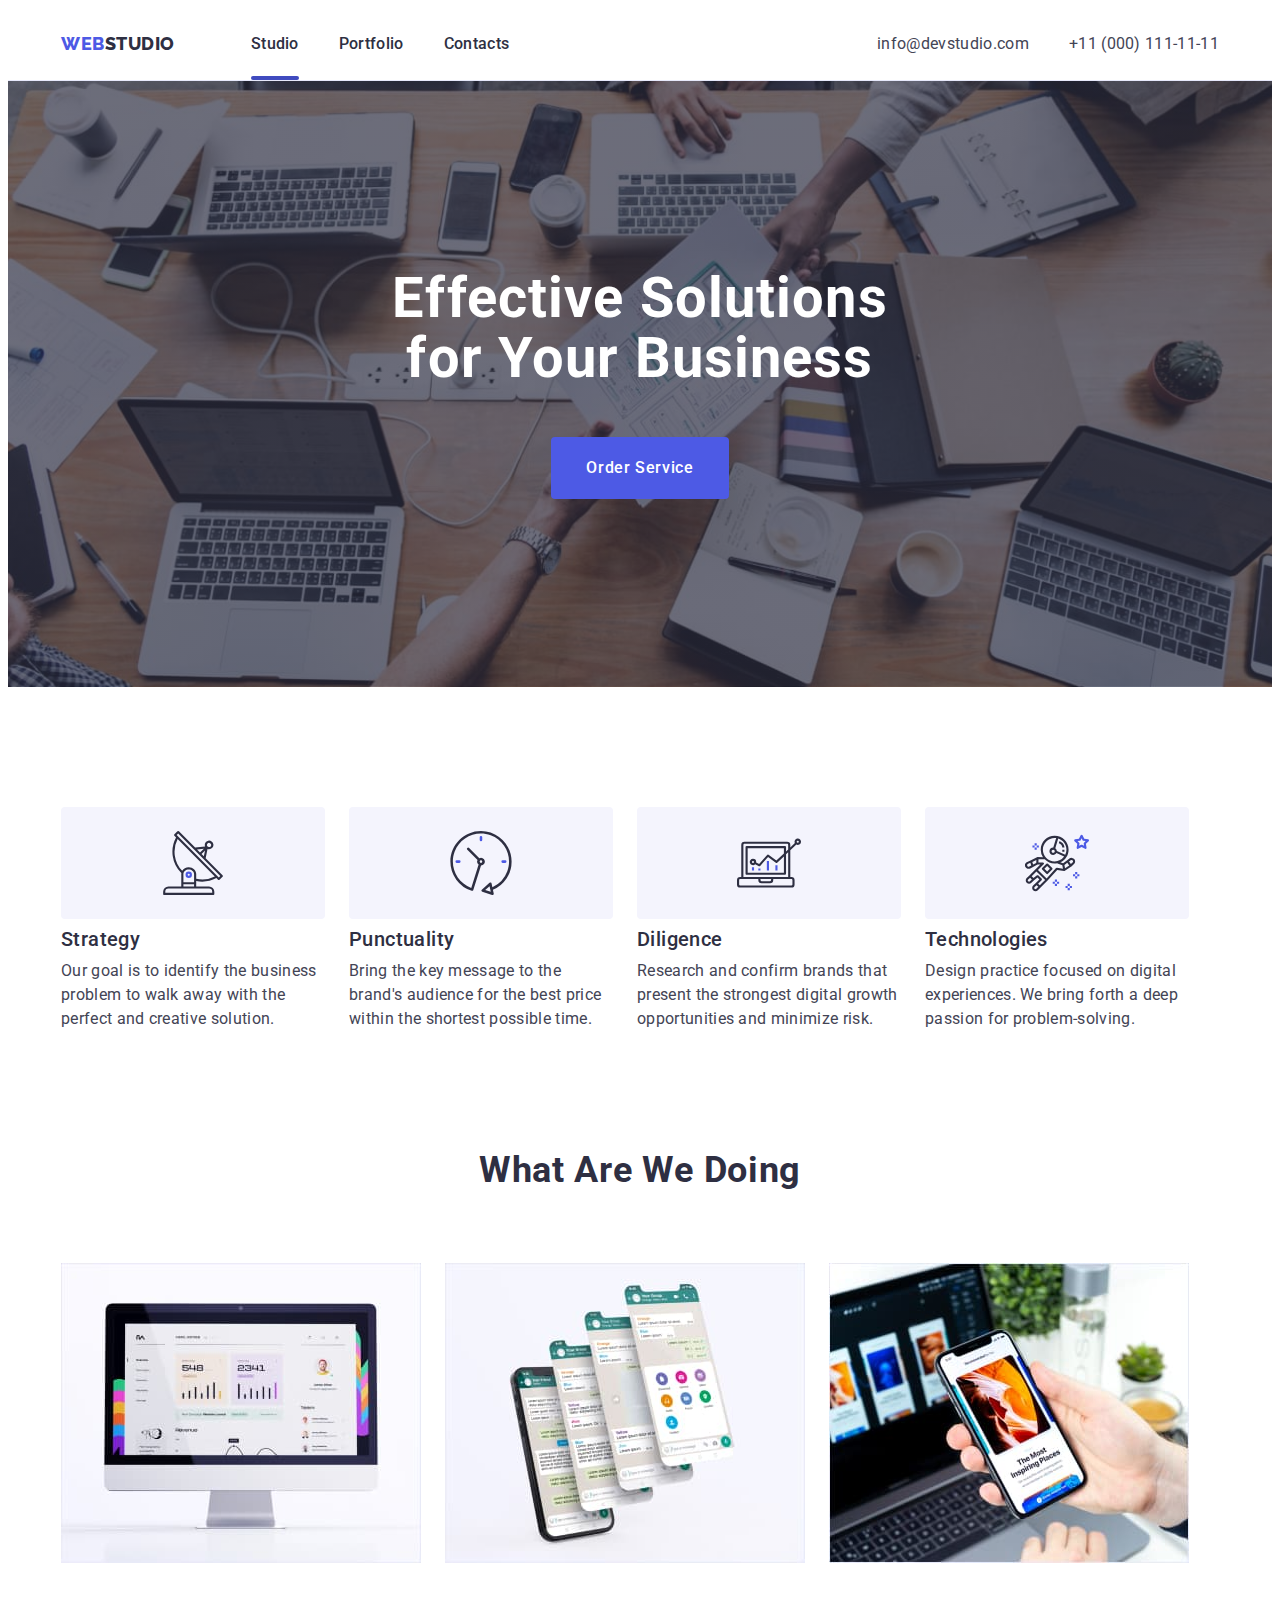
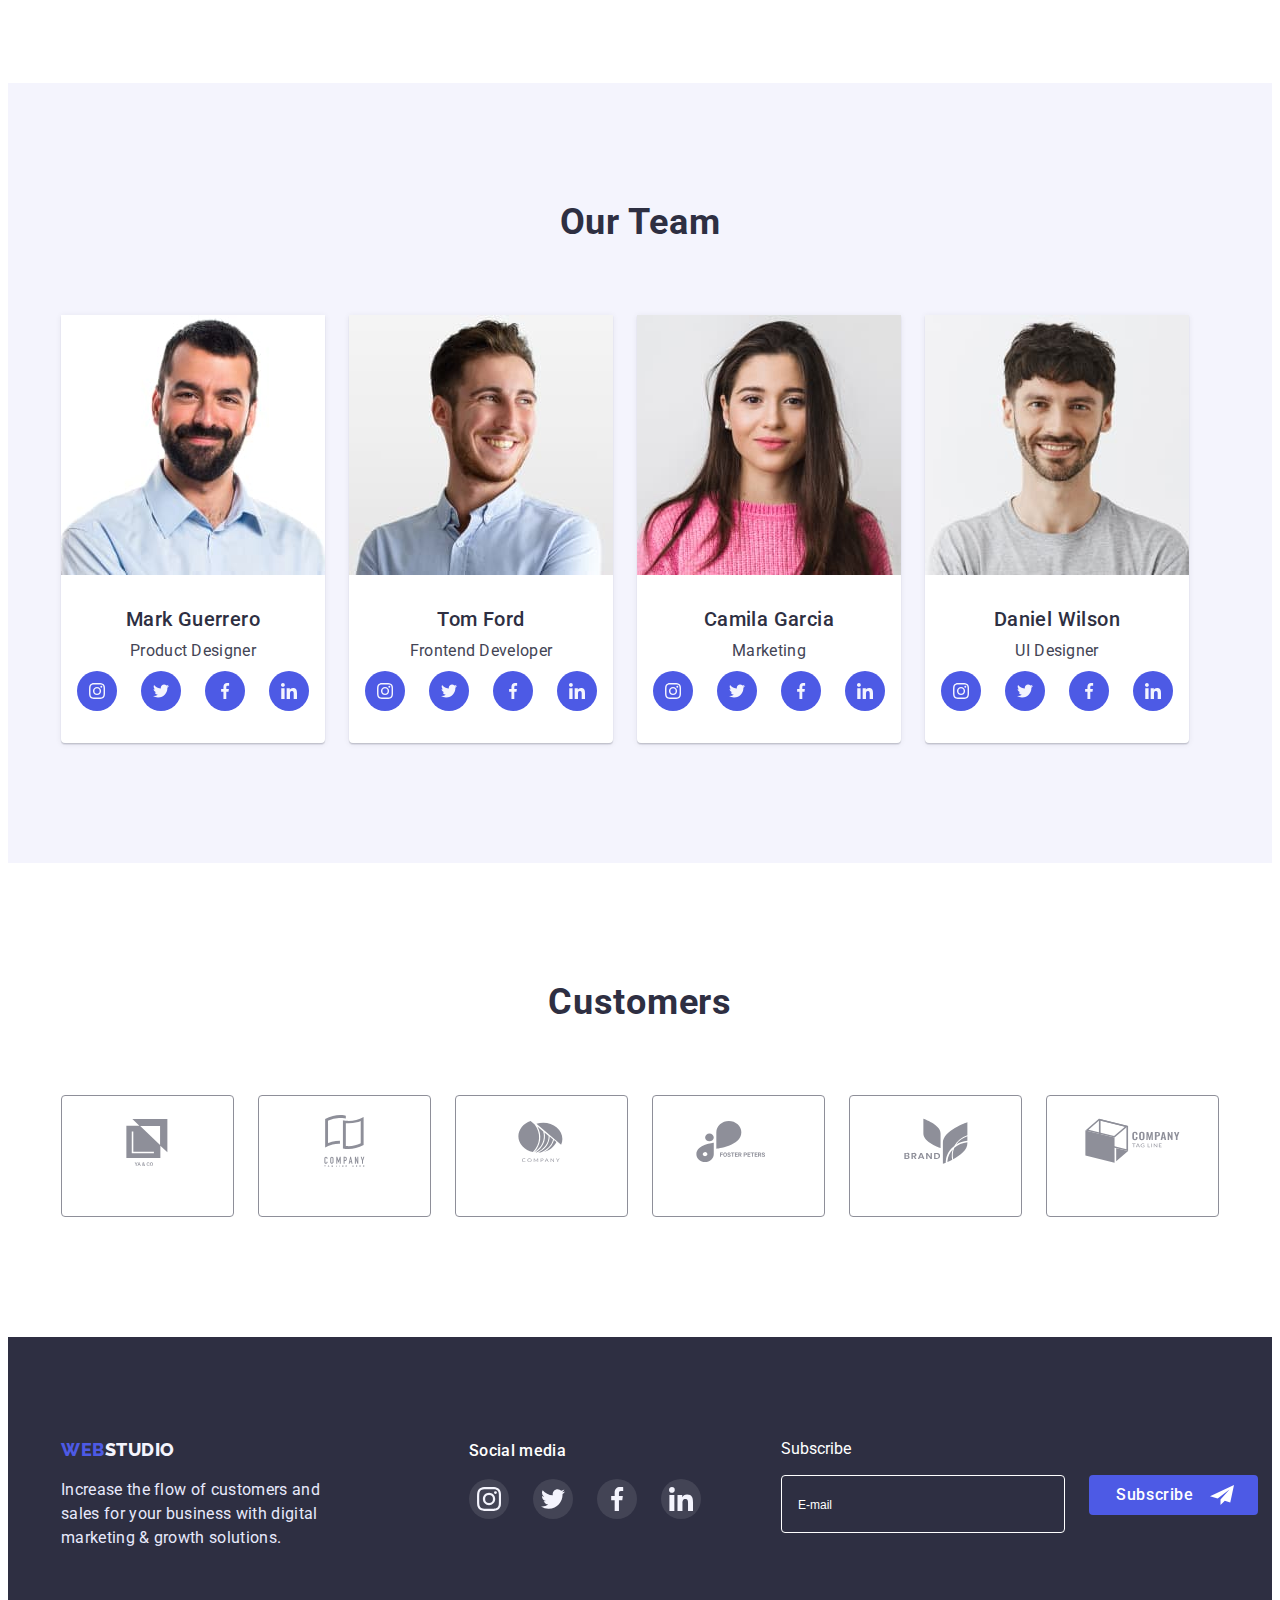
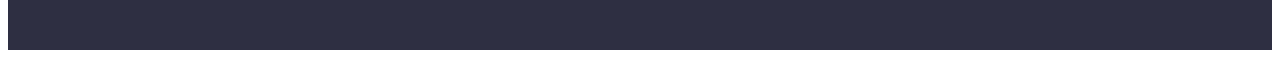
==== index.html @ f67f09e4 "Initial commit" ====
<!DOCTYPE html>
<html lang="en">
  <head>
    <meta charset="UTF-8" />
    <meta http-equiv="X-UA-Compatible" content="IE=edge" />
    <meta name="viewport" content="width=device-width, initial-scale=1.0" />
    <title>Document</title>
    <link rel="preconnect" href="https://fonts.googleapis.com" />
    <link rel="preconnect" href="https://fonts.gstatic.com" crossorigin />
    <link
      href="https://fonts.googleapis.com/css2?family=Raleway:wght@800&family=Roboto:wght@400;500;700;900&display=swap"
      rel="stylesheet"
    />
    <link
      rel="stylesheet"
      href="https://cdnjs.cloudflare.com/ajax/libs/modern-normalize/1.1.0/modern-normalize.min.css"
      integrity="sha512-wpPYUAdjBVSE4KJnH1VR1HeZfpl1ub8YT/NKx4PuQ5NmX2tKuGu6U/JRp5y+Y8XG2tV+wKQpNHVUX03MfMFn9Q=="
      crossorigin="anonymous"
      referrerpolicy="no-referrer"
    />
    <link rel="stylesheet" href="./css/styles.css" />
  </head>
  <body>
    <!--Header-->
    <header class="top-header">
      <div class="container top-header-container">
        <nav class="page-nav">
          <a class="link logo" href="./index.html"
            >Web<span class="acento">Studio</span></a
          >
          <ul class="menu list">
            <li class="menu-item">
              <a class="menu-link menu-link-studio link" href="./index.html"
                >Studio</a
              >
            </li>
            <li class="menu-item">
              <a class="menu-link link" href="./portfolio.html">Portfolio</a>
            </li>
            <li class="menu-item">
              <a class="menu-link link" href="">Contacts</a>
            </li>
          </ul>
        </nav>
        <address class="addres">
          <ul class="addres-list list">
            <li class="addres-tel">
              <a
                class="addres-contact addres-contact-email link"
                href="mailto:info@devstudio.com"
                >info@devstudio.com</a
              >
            </li>
            <li class="addres-tel">
              <a
                class="addres-contact addres-contact-tel link"
                href="tel:+110001111111"
                >+11 (000) 111-11-11</a
              >
            </li>
          </ul>
        </address>
      </div>
    </header>
    <!--Main-->
    <main>
      <section class="section-hero hero-bg-image">
        <div class="container container-hero">
          <h1 class="hero">Effective Solutions for Your Business</h1>
          <button class="modal-btn-hero" type="button" data-modal-open>
            Order Service
          </button>
        </div>
      </section>
      <section class="section-features">
        <div class="container container-features">
          <h2 class="features-hidden" hidden>features</h2>
          <ul class="features-list list">
            <li class="features-item">
              <div class="icon-features">
                <svg
                  class="icon-antenna icon-features-svg"
                  width="64"
                  height="64"
                >
                  <use
                    class="icon-features-list"
                    href="./images/sprite-svg.svg#antenna"
                  ></use>
                </svg>
              </div>
              <h3 class="titel-features">Strategy</h3>
              <p class="text-features">
                Our goal is to identify the business problem to walk away with
                the perfect and creative solution.
              </p>
            </li>
            <li class="features-item">
              <div class="icon-features">
                <svg
                  class="icon-clock icon-features-svg"
                  width="64"
                  height="64"
                >
                  <use
                    class="icon-features-list"
                    href="./images/sprite-svg.svg#clock"
                  ></use>
                </svg>
              </div>
              <h3 class="titel-features">Punctuality</h3>
              <p class="text-features">
                Bring the key message to the brand's audience for the best price
                within the shortest possible time.
              </p>
            </li>
            <li class="features-item">
              <div class="icon-features">
                <svg
                  class="icon-diagram icon-features-svg"
                  width="64"
                  height="64"
                >
                  <use
                    class="icon-features-list"
                    href="./images/sprite-svg.svg#diagram"
                  ></use>
                </svg>
              </div>
              <h3 class="titel-features">Diligence</h3>
              <p class="text-features">
                Research and confirm brands that present the strongest digital
                growth opportunities and minimize risk.
              </p>
            </li>
            <li class="features-item">
              <div class="icon-features">
                <svg
                  class="icon-astronaut icon-features-svg"
                  width="64"
                  height="64"
                >
                  <use
                    class="icon-features-list"
                    href="./images/sprite-svg.svg#astronaut"
                  ></use>
                </svg>
              </div>
              <h3 class="titel-features">Technologies</h3>
              <p class="text-features">
                Design practice focused on digital experiences. We bring forth a
                deep passion for problem-solving.
              </p>
            </li>
          </ul>
        </div>
      </section>
      <section class="section-device">
        <div class="container">
          <h2 class="titel-device">What are we doing</h2>
          <ul class="device-list list">
            <li class="device-item">
              <img
                src="./images/photo1section2.jpg"
                alt="monitor"
                width="360"
              />
            </li>
            <li class="device-item">
              <img
                src="./images/photo2section2.jpg"
                alt="pages_in_the_smartphone"
                width="360"
              />
            </li>
            <li class="device-item">
              <img
                src="./images/photo3section2.jpg"
                alt="smartphone_in_hands"
                width="360"
              />
            </li>
          </ul>
        </div>
      </section>
      <section class="section-people">
        <div class="container container-people">
          <h2 class="people-titel">Our Team</h2>
          <ul class="people-list list">
            <li class="people-item">
              <img
                src="./images/photo1section3.jpg"
                alt="Mark_Guerrero"
                width="264"
              />
              <div class="people-container">
                <h3 class="people-subtitle">Mark Guerrero</h3>
                <p class="text-people">Product Designer</p>
                <ul class="icon-people list">
                  <li class="icon-people-list">
                    <a href="" class="icon-people-link icon-instagram">
                      <svg class="icon-people-social" width="16" height="16">
                        <use href="./images/sprite-svg.svg#instagram"></use>
                      </svg>
                    </a>
                  </li>
                  <li class="icon-people-list">
                    <a href="" class="icon-people-link icon-twitter">
                      <svg class="icon-people-social" width="16" height="16">
                        <use href="./images/sprite-svg.svg#twitter"></use>
                      </svg>
                    </a>
                  </li>
                  <li class="icon-people-list">
                    <a href="" class="icon-people-link icon-facebook">
                      <svg class="icon-people-social" width="16" height="16">
                        <use href="./images/sprite-svg.svg#facebook"></use>
                      </svg>
                    </a>
                  </li>
                  <li class="icon-people-list">
                    <a href="" class="icon-people-link icon-linkedin">
                      <svg class="icon-people-social" width="16" height="16">
                        <use href="./images/sprite-svg.svg#linkedin"></use>
                      </svg>
                    </a>
                  </li>
                </ul>
              </div>
            </li>
            <li class="people-item">
              <img
                src="./images/photo2section3.jpg"
                alt="Tom_Ford"
                width="264"
              />
              <div class="people-container">
                <h3 class="people-subtitle">Tom Ford</h3>
                <p class="text-people">Frontend Developer</p>
                <ul class="icon-people list">
                  <li class="icon-people-list">
                    <a href="" class="icon-people-link icon-instagram">
                      <svg class="icon-people-social" width="16" height="16">
                        <use href="./images/sprite-svg.svg#instagram"></use>
                      </svg>
                    </a>
                  </li>
                  <li class="icon-people-list">
                    <a href="" class="icon-people-link icon-twitter">
                      <svg class="icon-people-social" width="16" height="16">
                        <use href="./images/sprite-svg.svg#twitter"></use>
                      </svg>
                    </a>
                  </li>
                  <li class="icon-people-list">
                    <a href="" class="icon-people-link icon-facebook">
                      <svg class="icon-people-social" width="16" height="16">
                        <use href="./images/sprite-svg.svg#facebook"></use>
                      </svg>
                    </a>
                  </li>
                  <li class="icon-people-list">
                    <a href="" class="icon-people-link icon-linkedin">
                      <svg class="icon-people-social" width="16" height="16">
                        <use href="./images/sprite-svg.svg#linkedin"></use>
                      </svg>
                    </a>
                  </li>
                </ul>
              </div>
            </li>
            <li class="people-item">
              <img
                src="./images/photo3section3.jpg"
                alt="Camila_Garcia"
                width="264"
              />
              <div class="people-container">
                <h3 class="people-subtitle">Camila Garcia</h3>
                <p class="text-people">Marketing</p>
                <ul class="icon-people list">
                  <li class="icon-people-list">
                    <a href="" class="icon-people-link icon-instagram">
                      <svg class="icon-people-social" width="16" height="16">
                        <use href="./images/sprite-svg.svg#instagram"></use>
                      </svg>
                    </a>
                  </li>
                  <li class="icon-people-list">
                    <a href="" class="icon-people-link icon-twitter">
                      <svg class="icon-people-social" width="16" height="16">
                        <use href="./images/sprite-svg.svg#twitter"></use>
                      </svg>
                    </a>
                  </li>
                  <li class="icon-people-list">
                    <a href="" class="icon-people-link icon-facebook">
                      <svg class="icon-people-social" width="16" height="16">
                        <use href="./images/sprite-svg.svg#facebook"></use>
                      </svg>
                    </a>
                  </li>
                  <li class="icon-people-list">
                    <a href="" class="icon-people-link icon-linkedin">
                      <svg class="icon-people-social" width="16" height="16">
                        <use href="./images/sprite-svg.svg#linkedin"></use>
                      </svg>
                    </a>
                  </li>
                </ul>
              </div>
            </li>
            <li class="people-item">
              <img
                src="./images/photo4section3.jpg"
                alt="Daniel_Wilson"
                width="264"
              />
              <div class="people-container">
                <h3 class="people-subtitle">Daniel Wilson</h3>
                <p class="text-people">UI Designer</p>
                <ul class="icon-people list">
                  <li class="icon-people-list">
                    <a href="" class="icon-people-link icon-instagram">
                      <svg class="icon-people-social" width="16" height="16">
                        <use href="./images/sprite-svg.svg#instagram"></use>
                      </svg>
                    </a>
                  </li>
                  <li class="icon-people-list">
                    <a href="" class="icon-people-link icon-twitter">
                      <svg class="icon-people-social" width="16" height="16">
                        <use href="./images/sprite-svg.svg#twitter"></use>
                      </svg>
                    </a>
                  </li>
                  <li class="icon-people-list">
                    <a href="" class="icon-people-link icon-facebook">
                      <svg class="icon-people-social" width="16" height="16">
                        <use href="./images/sprite-svg.svg#facebook"></use>
                      </svg>
                    </a>
                  </li>
                  <li class="icon-people-list">
                    <a href="" class="icon-people-link icon-linkedin">
                      <svg class="icon-people-social" width="16" height="16">
                        <use href="./images/sprite-svg.svg#linkedin"></use>
                      </svg>
                    </a>
                  </li>
                </ul>
              </div>
            </li>
          </ul>
        </div>
      </section>
      <section class="section-customers">
        <div class="container">
          <h2 class="customers">Customers</h2>
          <ul class="section-customers-list">
            <li class="list container-customers-list">
              <a href="" class="link customers-link">
                <svg class="icon-customers" width="104px" height="56px">
                  <use
                    class="icon-customers-list"
                    href="./images/sprite-svg.svg#icon-Logo"
                  ></use>
                </svg>
              </a>
            </li>
            <li class="list container-customers-list">
              <a href="" class="link customers-link"
                ><svg class="icon-customers" width="104px" height="56px">
                  <use
                    class="icon-customers-list"
                    href="./images/sprite-svg.svg#icon-Logo-1"
                  ></use>
                </svg>
              </a>
            </li>
            <li class="list container-customers-list">
              <a href="" class="link customers-link"
                ><svg class="icon-customers" width="104px" height="56px">
                  <use
                    class="icon-customers-list"
                    href="./images/sprite-svg.svg#icon-Logo-2"
                  ></use>
                </svg>
              </a>
            </li>
            <li class="list container-customers-list">
              <a href="" class="link customers-link"
                ><svg class="icon-customers" width="104px" height="56px">
                  <use
                    class="icon-customers-list"
                    href="./images/sprite-svg.svg#icon-Logo-3"
                  ></use>
                </svg>
              </a>
            </li>
            <li class="list container-customers-list">
              <a href="" class="link customers-link"
                ><svg class="icon-customers" width="104px" height="56px">
                  <use
                    class="icon-customers-list"
                    href="./images/sprite-svg.svg#icon-Logo-4"
                  ></use>
                </svg>
              </a>
            </li>
            <li class="list container-customers-list">
              <a href="" class="link customers-link"
                ><svg class="icon-customers" width="104px" height="56px">
                  <use
                    class="icon-customers-list"
                    href="./images/sprite-svg.svg#icon-Logo-5"
                  ></use>
                </svg>
              </a>
            </li>
          </ul>
        </div>
      </section>
    </main>
    <!--Footer-->
    <footer class="footer">
      <div class="container container-footer footer-list">
        <div class="footer-logo-text footer-logo-icon">
          <a class="link logo-footer" href="./index.html"
            >Web<span class="acento">Studio</span></a
          >
          <p class="text-footer">
            Increase the flow of customers and sales for your business with
            digital marketing & growth solutions.
          </p>
        </div>
        <div class="icon-footer">
          <h3 class="footer-social">Social media</h3>
          <ul class="footer-list list">
            <li class="icon-footer-list">
              <a class="icon-footer-link" href="">
                <svg class="icon-footer-logo" width="24" height="24">
                  <use
                    class="icon-footer-svg"
                    href="./images/sprite-svg.svg#instagram"
                  ></use>
                </svg>
              </a>
            </li>
            <li class="icon-footer-list">
              <a class="icon-footer-link" href="">
                <svg class="icon-footer-logo" width="24" height="24">
                  <use
                    class="icon-footer-svg"
                    href="./images/sprite-svg.svg#twitter"
                  ></use>
                </svg>
              </a>
            </li>
            <li class="icon-footer-list">
              <a class="icon-footer-link" href="">
                <svg class="icon-footer-logo" width="24" height="24">
                  <use
                    class="icon-footer-svg"
                    href="./images/sprite-svg.svg#facebook"
                  ></use>
                </svg>
              </a>
            </li>
            <li class="icon-footer-list">
              <a class="icon-footer-link" href="">
                <svg class="icon-footer-logo" width="24" height="24">
                  <use
                    class="icon-footer-svg"
                    href="./images/sprite-svg.svg#linkedin"
                  ></use>
                </svg>
              </a>
            </li>
          </ul>
        </div>
        <div class="footer-subscribe">
          <p class="footer-subscribe-text">Subscribe</p>
          <form class="footer-subscribe-form">
            <label>
              <input
                class="footer-subscribe-input"
                type="email"
                name="email"
                placeholder="E-mail"
            /></label>
            <button type="submit" class="modal-footer-submit">
              Subscribe<svg class="modal-footer-svg" width="24" height="24">
                <use href="./images/sprite-svg.svg#icon-Frame"></use>
              </svg>
            </button>
          </form>
        </div>
      </div>
    </footer>
    <div class="backdrop is-hidden" data-modal>
      <div class="modal">
        <button type="button" class="modal-close-btn" data-modal-close>
          <svg class="icon-modal-close" width="8" height="8">
            <use href="./images/sprite-svg.svg#modal-close"></use>
          </svg>
        </button>
        <form class="modal-form">
          <p class="modal-text">
            Leave your contacts and we will call you back
          </p>
          <label class="modal-form-field">
            <span class="modal-form-input-desc">Name</span>
            <span class="modal-form-input-wrapper">
              <input
                type="text"
                name="user_name"
                class="modal-form-input"
                required
                pattern="[a-zA-Z]+"
                minlength="2"
              />
              <svg
                class="icon-modal icon-person-black"
                width="18px"
                height="18px"
              >
                <use
                  class="icon-modal-svg"
                  href="./images/sprite-svg.svg#icon-person-black"
                ></use>
              </svg>
            </span>
          </label>
          <label class="modal-form-field">
            <span class="modal-form-input-desc">Phone</span>
            <span class="modal-form-input-wrapper">
              <input
                type="tel"
                name="user_phone"
                class="modal-form-input"
                required
                pattern="[0-9]{3}-[0-9]{3}-[0-9]{2}-[0-9]{2}"
                title="xxx-xxx-xx-xx"
              />
              <svg
                class="icon-modal icon-phone-black"
                width="18px"
                height="24px"
              >
                <use
                  class="icon-modal-svg"
                  href="./images/sprite-svg.svg#icon-phone-black"
                ></use>
              </svg>
            </span>
          </label>
          <label class="modal-form-field">
            <span class="modal-form-input-desc">Email</span>
            <span class="modal-form-input-wrapper">
              <input
                type="email"
                name="user_email"
                class="modal-form-input"
                required
              />
              <svg
                class="icon-modal icon-email-black"
                width="18px"
                height="24px"
              >
                <use
                  class="icon-modal-svg"
                  href="./images/sprite-svg.svg#icon-email-black"
                ></use>
              </svg>
            </span>
          </label>
          <label class="modal-form-field">
            <span class="modal-form-input-desc">Comment</span>
            <textarea
              name="user_message"
              class="modal-form-message"
              placeholder="Text input"
            ></textarea>
          </label>
          <div class="modal-checkbox-policy">
            <label class="modal-checkbox">
              <input
                class="modal-form-check"
                id="user-policy"
                type="checkbox"
                name="user_policy"
              />
              <span class="icon-modal-checkbox"></span>
            </label>
            <label class="modal-form-check-desc" for="user-policy">
              I accept the terms and conditions of the&nbsp;<a
                class="user-policy-link"
                href=""
                >Privacy Policy</a
              >
            </label>
          </div>
          <button type="submit" class="modal-form-submit">Send</button>
        </form>
      </div>
    </div>
    <script src="./js/modal.js"></script>
  </body>
</html>
---- css/styles.css ----
:root {
  --color-iris: #4d5ae5;
  --color-ocean: #404bbf;
  --color-navy-blue: #2e2f42;
  --color-green: #31d0aa;
  --color-slate: #434455;
  --color-light-slate: #8e8f99;
  --color-cornflower: #e7e9fc;
  --color-cloud: #f4f4fd;
  --color-navy-blue-modal: #2e2f42;
  --color-grey: #2e2f42;
}

.list {
  list-style: none;
}
.link {
  text-decoration: none;
}

h1,
h2,
h3,
h4,
h5,
h6,
p {
  margin-top: 0;
  margin-bottom: 0;
}

ul,
ol {
  margin-top: 0;
  margin-bottom: 0;
  padding-left: 0;
}

img {
  display: block;
  height: auto;
  max-width: 100%;
}

body {
  font-family: "Roboto", sans-serif;
  color: #434455;
}
/*============================CONTAINER STUDIO==============================*/
.container {
  width: 1158px;
  padding-left: 15px;
  padding-right: 15px;
  margin-left: auto;
  margin-right: auto;
}
.top-header {
  padding-top: 24px;
  padding-bottom: 24px;
  border-bottom: 1px solid #e7e9fc;
}

.top-header-container {
  display: flex;
  align-items: center;
}
.logo {
  margin-right: 76px;
}
.page-nav {
  display: flex;
  align-items: center;
}
.menu {
  display: flex;
  align-items: center;
}
.menu-item {
  margin-right: 40px;
}
.menu-item:last-child {
  margin-right: 0;
}
.addres {
  margin-left: auto;
}
.addres-list {
  display: flex;
  align-items: center;
}
.addres-tel {
  margin-right: 40px;
}
.addres-tel:last-child {
  margin-right: 0;
}
.section-hero {
  padding-top: 188px;
  padding-bottom: 188px;
}
.hero {
  max-width: 496px;
  margin-bottom: 48px;
}
.container-hero {
  display: flex;
  align-items: center;
  flex-direction: column;
  flex-wrap: wrap;
}
.section-features {
  padding-top: 120px;
  padding-bottom: 120px;
}
.container-features {
  display: flex;
}
.features-list {
  display: flex;
  align-items: center;
}
.features-item {
  width: 264px;
}
.features-item:not(:last-child) {
  margin-right: 24px;
}
.titel-features {
  margin-bottom: 8px;
}
.section-device {
  padding-bottom: 120px;
}
.titel-device {
  align-items: center;
  margin-bottom: 72px;
}
.device-list {
  display: flex;
}
.device-item:not(:last-child) {
  margin-right: 24px;
}
.section-people {
  padding-top: 120px;
  padding-bottom: 120px;
}
.people-titel {
  margin-bottom: 72px;
}
.people-list {
  display: flex;
  align-items: center;
  gap: 24px;
}
.people-container {
  text-align: center;
  padding-top: 32px;
  padding-bottom: 32px;
  padding-left: 16px;
  padding-right: 16px;
}
.people-subtitle {
  margin-bottom: 8px;
}

/*====================================CONTAINER PORTFOLIO==================*/
.section-portfolio {
  padding-top: 96px;
  padding-bottom: 120px;
}
.button-list {
  display: flex;
  justify-content: center;
  flex-direction: row;
  align-items: center;
  padding: 0;
  margin: 0;
  margin-bottom: 72px;
}
.modal-btn {
  margin: 0;
  padding: 0;
  padding: 12px 24px;
}
.modal-btn-portfolio {
  margin-right: 24px;
}
.modal-btn-portfolio:last-child {
  margin-right: 0;
}

.img-list {
  display: flex;
  flex-wrap: wrap;
  gap: 24px;
  row-gap: 48px;
  column-gap: 24px;
}
.title-img {
  margin-bottom: 8px;
}
.img-item {
  width: calc((100% - 48px) / 3);
}
.img-container {
  padding-top: 32px;
  padding-bottom: 32px;
  padding-left: 16px;
  border-right: 1px solid #e7e9fc;
  border-bottom: 1px solid #e7e9fc;
  border-left: 1px solid #e7e9fc;
}

/*===============================Header==============================*/

.top-header .logo {
  font-family: "Raleway", sans-serif;
  font-weight: 800;
  font-size: 18px;
  line-height: 1.17;
  display: flex;
  align-items: center;
  letter-spacing: 0.03em;
  text-transform: uppercase;
  color: #4d5ae5;
}
.acento {
  font-family: "Raleway", sans-serif;
  font-weight: 800;
  font-size: 18px;
  line-height: 1.17;
  display: flex;
  align-items: center;
  letter-spacing: 0.03em;
  text-transform: uppercase;
  color: #2e2f42;
}
.link .logo {
  text-decoration: none;
}
.menu-link {
  font-weight: 500;
  font-size: 16px;
  line-height: 1.5;
  letter-spacing: 0.02em;
  color: #2e2f42;
  transition: color 250ms cubic-bezier(0.4, 0, 0.2, 1);
  position: relative;
}
.menu-link:hover,
.menu-link:active,
.menu-link:focus {
  color: #404bbf;
}
.menu-link-studio::after {
  content: "";
  width: 100%;
  height: 4px;
  display: block;
  background-color: rgba(64, 75, 191, 1);
  position: absolute;
  border-radius: 2px;
  margin-top: 20px;
}
.menu-link-portfolio::after {
  content: "";
  width: 100%;
  height: 4px;
  display: block;
  background-color: rgba(64, 75, 191, 1);
  position: absolute;
  border-radius: 2px;
  margin-top: 20px;
}
.addres {
  font-style: normal;
}
.addres-contact {
  font-style: normal;
  font-weight: 400;
  font-size: 16px;
  line-height: 1.5;
  letter-spacing: 0.02em;
  color: #434455;
  transition: color 250ms cubic-bezier(0.4, 0, 0.2, 1);
}
.addres-contact:hover,
.addres-contact:focus {
  color: #404bbf;
}

/*==============================================Main==================================*/
/*======================STUDIO=========================*/
.section-hero {
  background: #2e2f42;
}
.hero-bg-image {
  max-width: 1440px;
  margin-left: auto;
  margin-right: auto;
  background-image: linear-gradient(
      rgba(46, 47, 66, 0.7),
      rgba(46, 47, 66, 0.7)
    ),
    url(../images/hero-bg.jpg);
  background-repeat: no-repeat;
  background-position: center;
  background-size: cover;
}
.hero {
  font-weight: 700;
  font-size: 56px;
  line-height: 1.07;
  letter-spacing: 0.02em;
  text-align: center;
  color: #ffffff;
}
.modal-btn-hero {
  font-family: "Roboto", sans-serif;
  font-weight: 500;
  font-size: 16px;
  line-height: 1.5;
  letter-spacing: 0.04em;
  color: #ffffff;
  cursor: pointer;
  border: solid #4d5ae5;
  background: #4d5ae5;
  border-radius: 4px;
  padding: 16px 32px;
  transition: background 250ms cubic-bezier(0.4, 0, 0.2, 1),
    border 250ms cubic-bezier(0.4, 0, 0.2, 1);
}
.modal-btn-hero:hover,
.modal-btn-hero:focus {
  background: #404bbf;
  border: solid #404bbf;
}
.icon-features {
  display: flex;
  align-items: center;
  justify-content: center;
  background-color: #f4f4fd;
  border-radius: 4px;
  width: 264px;
  height: 112px;
  margin-bottom: 8px;
}

.icon-features-list {
  padding: 100px 24px;
}
.titel-features {
  font-weight: 500;
  font-size: 20px;
  line-height: 1.2;
  letter-spacing: 0.02em;
  color: #2e2f42;
}
.text-features {
  font-size: 16px;
  line-height: 1.5;
  letter-spacing: 0.02em;
  color: #434455;
}

.titel-device {
  font-weight: 700;
  font-size: 36px;
  line-height: 1.11;
  letter-spacing: 0.02em;
  text-align: center;
  text-transform: capitalize;
  color: #2e2f42;
}
.section-people {
  background: #f4f4fd;
}
.people-titel {
  font-weight: 700;
  font-size: 36px;
  line-height: 1.11;
  letter-spacing: 0.02em;
  text-align: center;
  text-transform: capitalize;
  color: #2e2f42;
}
.people-item {
  background: #ffffff;
  box-shadow: 0px 1px 6px rgba(46, 47, 66, 0.08),
    0px 1px 1px rgba(46, 47, 66, 0.16), 0px 2px 1px rgba(46, 47, 66, 0.08);
  border-radius: 0px 0px 4px 4px;
}
.people-subtitle {
  font-weight: 500;
  font-size: 20px;
  line-height: 1.2;
  letter-spacing: 0.02em;
  color: #2e2f42;
}
.text-people {
  font-size: 16px;
  line-height: 1.5;
  letter-spacing: 0.02em;
  color: #434455;
  margin-bottom: 8px;
}
.icon-people {
  display: flex;
  justify-content: center;
  gap: 24px;
}
.icon-people-link {
  display: flex;
  justify-content: center;
  align-items: center;
  width: 40px;
  height: 40px;
  border-radius: 50%;
  background: #4d5ae5;
  transition: background-color 250ms cubic-bezier(0.4, 0, 0.2, 1);
}

.icon-people-link:hover,
.icon-people-link:focus {
  background-color: #404bbf;
}
.icon-people-social {
  fill: #f4f4fd;
  transition: fill 250ms cubic-bezier(0.4, 0, 0.2, 1);
}
.icon-people-link:hover .icon-people-social,
.icon-people-link:focus .icon-people-social {
  fill: #f4f4fd;
}

.section-customers {
  padding-top: 120px;
  padding-bottom: 120px;
}
.section-customers-list {
  display: flex;
  justify-content: center;
  align-items: center;
  gap: 24px;
}

.container-customers-list {
  width: 168px;
  height: 88px;
  padding: 16px 32px;
  border: 1px solid #8e8f99;
  border-radius: 4px;
  cursor: pointer;
  transition: border 250ms cubic-bezier(0.4, 0, 0.2, 1),
    border-radius 250ms cubic-bezier(0.4, 0, 0.2, 1);
}

.container-customers-list:hover,
.container-customers-list:focus {
  border: 1px solid #404bbf;
  border-radius: 4px;
}
.icon-customers-list {
  fill: #8e8f99;
  transition: fill 250ms cubic-bezier(0.4, 0, 0.2, 1);
}
.icon-customers-list:hover,
.icon-customers-list:focus {
  fill: #404bbf;
}

.container-customers-list:hover .icon-customers-list,
.container-customers-list:focus .icon-customers-list {
  fill: #404bbf;
}
.customers {
  font-weight: 700;
  font-size: 36px;
  line-height: 1.11;
  text-align: center;
  letter-spacing: 0.02em;
  text-transform: capitalize;
  color: #2e2f42;
  margin-bottom: 72px;
}

/*====================PORTFOLIO=================*/

.modal-btn {
  cursor: pointer;
}
.modal-btn {
  font-family: "Roboto", sans-serif;
  font-weight: 500;
  font-size: 16px;
  line-height: 1.5;
  letter-spacing: 0.04em;
  color: #4d5ae5;
  background: #f4f4fd;
  border: 1px solid #e7e9fc;
  border-radius: 4px;
  transition: background 250ms cubic-bezier(0.4, 0, 0.2, 1),
    color 250ms cubic-bezier(0.4, 0, 0.2, 1);
}
.modal-btn:hover,
.modal-btn:focus {
  background: #404bbf;
  color: #ffffff;
}

.modal-btn-portfolio {
  transition: box-shadow 250ms cubic-bezier(0.4, 0, 0.2, 1),
    border-radius 250ms cubic-bezier(0.4, 0, 0.2, 1);
}
.modal-btn-portfolio:hover,
.modal-btn-portfolio:focus {
  box-shadow: 0px 3px 1px rgba(0, 0, 0, 0.1), 0px 2px 1px rgba(0, 0, 0, 0.08),
    0px 2px 2px rgba(0, 0, 0, 0.12);
  border-radius: 4px;
}
.img-item {
  transition: box-shadow 250ms cubic-bezier(0.4, 0, 0.2, 1);
}

.img-item:hover {
  box-shadow: 0px 1px 6px rgba(46, 47, 66, 0.08),
    0px 1px 1px rgba(46, 47, 66, 0.16), 0px 2px 1px rgba(46, 47, 66, 0.08);
}

.img-overlay {
  position: relative;
  overflow: hidden;
}
.overlay {
  width: 100%;
  height: 100%;
  left: 0;
  top: 0;
  position: absolute;
  background-color: rgba(77, 90, 229, 1);
  transform: translate(0, 100%);
  transition: transform 250ms cubic-bezier(0.4, 0, 0.2, 1);
}
.img-link:hover .overlay,
.img-link:focus .overlay {
  transform: translate(0, 0);
}
.overlay-text {
  font-size: 16px;
  color: #f4f4fd;
  line-height: 1.5;
  padding-top: 40px;
  padding-right: 32px;
  padding-left: 32px;
  padding-bottom: 164px;
}
.title-img {
  font-weight: 500;
  font-size: 20px;
  line-height: 1.2;
  letter-spacing: 0.02em;
  color: #2e2f42;
}
.text-img {
  font-size: 16px;
  line-height: 1.5;
  letter-spacing: 0.02em;
  color: #434455;
}
/*============================FOOTER==========================*/

.footer {
  background: #2e2f42;
}
.footer .acento {
  font-family: "Raleway", sans-serif;
  font-style: normal;
  font-weight: 800;
  font-size: 18px;
  line-height: 1.17;
  display: flex;
  align-items: center;
  letter-spacing: 0.03em;
  text-transform: uppercase;
  color: #f4f4fd;
}
.logo-footer {
  font-family: "Raleway", sans-serif;
  font-style: normal;
  font-weight: 800;
  font-size: 18px;
  line-height: 1.17;
  display: flex;
  align-items: center;
  letter-spacing: 0.03em;
  text-transform: uppercase;
  color: #4d5ae5;
}

.text-footer {
  width: 264px;
  height: 72px;
  font-size: 16px;
  line-height: 1.5;
  letter-spacing: 0.02em;
  color: #e7e9fc;
}
.footer {
  padding-top: 102px;
  padding-bottom: 100px;
}
.footer-logo-text {
  flex-wrap: wrap;
  justify-content: start;
  margin-right: 120px;
}
.footer-logo-icon {
}
.logo-footer {
  margin-bottom: 18px;
}
.footer-list {
  display: flex;
}
.icon-footer {
  display: block;
  width: 208px;
  height: 80px;
  justify-content: center;
  align-items: center;
  flex-wrap: wrap;
}
.footer-social {
  font-weight: 500;
  font-size: 16px;
  line-height: 1.5;
  letter-spacing: 0.02em;
  color: #ffffff;
  margin-bottom: 16px;
}
.footer-list {
  display: flex;
  gap: 24px;
}
.icon-footer-link {
  display: flex;
  justify-content: center;
  align-items: center;
  width: 40px;
  height: 40px;
  border-radius: 50%;
  background-color: rgba(255, 255, 255, 0.1);
  transition: background-color 250ms cubic-bezier(0.4, 0, 0.2, 1);
}
.icon-footer-svg {
  fill: #f4f4fd;
}
.icon-footer-link:hover,
.icon-footer-link:focus {
  background-color: #31d0aa;
}
/*================================FooterSubscribe=========================*/
.footer-subscribe {
  display: block;
  margin-left: 80px;
}
.footer-subscribe-form {
  display: flex;
}
.footer-subscribe-text {
  font-size: 16px;
  line-height: 1.28;
  width: 75px;
  color: #ffffff;
  margin-bottom: 16px;
}
.footer-subscribe-input {
  width: 264px;
  height: 40px;
  background-color: rgba(46, 47, 66, 1);
  border: 1px solid #ffffff;
  border-radius: 4px;
  padding-top: 8px;
  padding-bottom: 8px;
  padding-left: 16px;
  margin-right: 24px;
}

.footer-subscribe-input::placeholder {
  font-size: 12px;
  line-height: 1.7;
  width: 36px;
  color: #ffffff;
}
.footer-subscribe-form {
  display: flex;
}
.modal-footer-submit {
  display: flex;
  align-items: center;
  padding-left: 24px;
}
.modal-footer-submit {
  width: 169px;
  height: 40px;
  border: solid #4d5ae5;
  font-family: "Roboto", sans-serif;
  font-weight: 500;
  font-size: 16px;
  line-height: 1.5;
  letter-spacing: 0.04em;
  color: #ffffff;
  cursor: pointer;
  background: #4d5ae5;
  border-radius: 4px;
  transition: background 250ms cubic-bezier(0.4, 0, 0.2, 1),
    border 250ms cubic-bezier(0.4, 0, 0.2, 1);
}
.modal-footer-submit:hover,
.modal-footer-submit:focus {
  background-color: rgba(64, 75, 191, 1);
  border: solid #404bbf;
}
.modal-footer-svg {
  margin-left: 16px;
}
/*===========================MODAL WINDOW========================*/
.backdrop {
  position: fixed;
  z-index: 100;
  top: 0;
  left: 0;
  width: 100%;
  height: 100%;
  background-color: rgba(0, 0, 0, 0.1);
  transition: opacity 250ms cubic-bezier(0.4, 0, 0.2, 1),
    visibility 250ms cubic-bezier(0.4, 0, 0.2, 1);
}
.backdrop.is-hidden {
  opacity: 0;
  visibility: hidden;
  pointer-events: none;
}
.modal {
  position: absolute;
  top: 50%;
  left: 50%;
  transform: translate(-50%, -50%);
  width: 408px;
  height: 576px;
  background: rgba(252, 252, 252, 1);
  padding-top: 72px;
  padding-bottom: 24px;
  padding-left: 24px;
  padding-right: 24px;
}
.modal-close-btn {
  position: absolute;
  top: 24px;
  right: 24px;
  display: flex;
  justify-content: center;
  align-items: center;
  width: 24px;
  height: 24px;
  border-radius: 50%;
  background-color: transparent;
  border: rgba(0, 0, 0, 0.1);
  padding: 0;
  background-color: rgba(231, 233, 252, 1);
  transition: background-color 250ms cubic-bezier(0.4, 0, 0.2, 1);
}
.modal-close-btn:hover,
.modal-close-btn:focus {
  background-color: rgba(64, 75, 191, 1);
}
.icon-modal-close {
  transition: fill 250ms cubic-bezier(0.4, 0, 0.2, 1);
}
.modal-close-btn:hover .icon-modal-close,
.modal-close-btn:focus .icon-modal-close {
  fill: rgba(255, 255, 255, 1);
}
/*=================================ModalForm==============================*/
.modal-text {
  font-size: 16px;
  width: 360px;
  font-weight: 500;
  line-height: 1.28;
  margin-bottom: 16px;
  color: rgba(46, 47, 66, 1);
  text-align: center;
}
.modal-form-field {
  margin-bottom: 8px;
}
.modal-form {
  display: flex;
  flex-direction: column;
}
.modal-form-input-desc {
  display: block;
  font-size: 12px;
  line-height: 1.16;
  color: #8e8f99;
  margin-bottom: 4px;
}
.modal-form-input-wrapper {
  position: relative;
}
.modal-form-input {
  width: 100%;
  height: 40px;
  border: 1px Solid rgba(46, 47, 66, 0.4);
  border-radius: 4px;
  padding-left: 38px;
  transition: border-color 250ms cubic-bezier(0.4, 0, 0.2, 1),
    outline 250ms cubic-bezier(0.4, 0, 0.2, 1);
}
.modal-form-input:focus {
  outline: none;
  border-color: rgba(77, 90, 229, 1);
}
.modal-form-input:focus + .icon-modal {
  fill: #4d5ae5;
}
.icon-modal {
  display: block;
  position: absolute;
  top: 50%;
  left: 19px;
  transform: translateY(-50%);
  transition: fill 250ms cubic-bezier(0.4, 0, 0.2, 1);
}
.modal-form-message {
  font-size: 14px;
  resize: none;
  width: 100%;
  border-radius: 4px;
  height: 120px;
  padding: 10px 16px;
  transition: border-color 250ms cubic-bezier(0.4, 0, 0.2, 1),
    outline 250ms cubic-bezier(0.4, 0, 0.2, 1);
}
.modal-form-message:focus {
  outline: none;
  border-color: rgba(77, 90, 229, 1);
}
.modal-form-message::placeholder {
  color: rgba(46, 47, 66, 0.4);
  font-size: 12px;
  line-height: 1.16;
}
/*===========================CHEKBOX============================*/

.modal-form-check {
  position: absolute;
  width: 1px;
  height: 1px;
  margin: -1;
  padding: 0;
  overflow: hidden;
  border: 0;
  clip: rect(0 0 0 0);
}

.icon-modal-checkbox {
  display: block;
  align-items: center;
  background-repeat: no-repeat;
  background-position: 50% 50%;
  position: absolute;
  top: 0;
  left: 0;
  width: 16px;
  height: 16px;
  border: 1px solid rgba(142, 143, 153, 1);
  border-radius: 2px;
  cursor: pointer;
  margin: 0;
  transition: border 250ms cubic-bezier(0.4, 0, 0.2, 1);
}

.modal-form-check:checked + .icon-modal-checkbox {
  background-color: #404bbf;
  background-image: url(../images/icon_chek.svg);
}
.modal-form-check:focus + .icon-modal-checkbox {
  border: 1px solid #404bbf;
}
.modal-form-check-desc {
  display: flex;
  margin-left: 24px;
  font-size: 12px;
  color: rgba(142, 143, 153, 1);
}
.modal-checkbox-policy {
  position: relative;
  display: block;
  display: flex;
  height: 16px;
  align-items: center;
  margin-top: 8px;
  margin-bottom: 24px;
}
.user-policy-link {
  color: rgba(77, 90, 229, 1);
}

.modal-form-submit {
  box-shadow: 0px 4px 4px rgba(0, 0, 0, 0.15);
  align-self: center;
  width: 169px;
  height: 56px;
  border: solid #4d5ae5;
  font-family: "Roboto", sans-serif;
  font-weight: 500;
  font-size: 16px;
  line-height: 1.5;
  letter-spacing: 0.04em;
  color: #ffffff;
  cursor: pointer;
  background: #4d5ae5;
  border-radius: 4px;
  padding: 16px 32px;
  transition: background 250ms cubic-bezier(0.4, 0, 0.2, 1),
    border 250ms cubic-bezier(0.4, 0, 0.2, 1);
}
.modal-form-submit:hover,
.modal-btn-hero:focus {
  background: #404bbf;
  border: solid #404bbf;
}
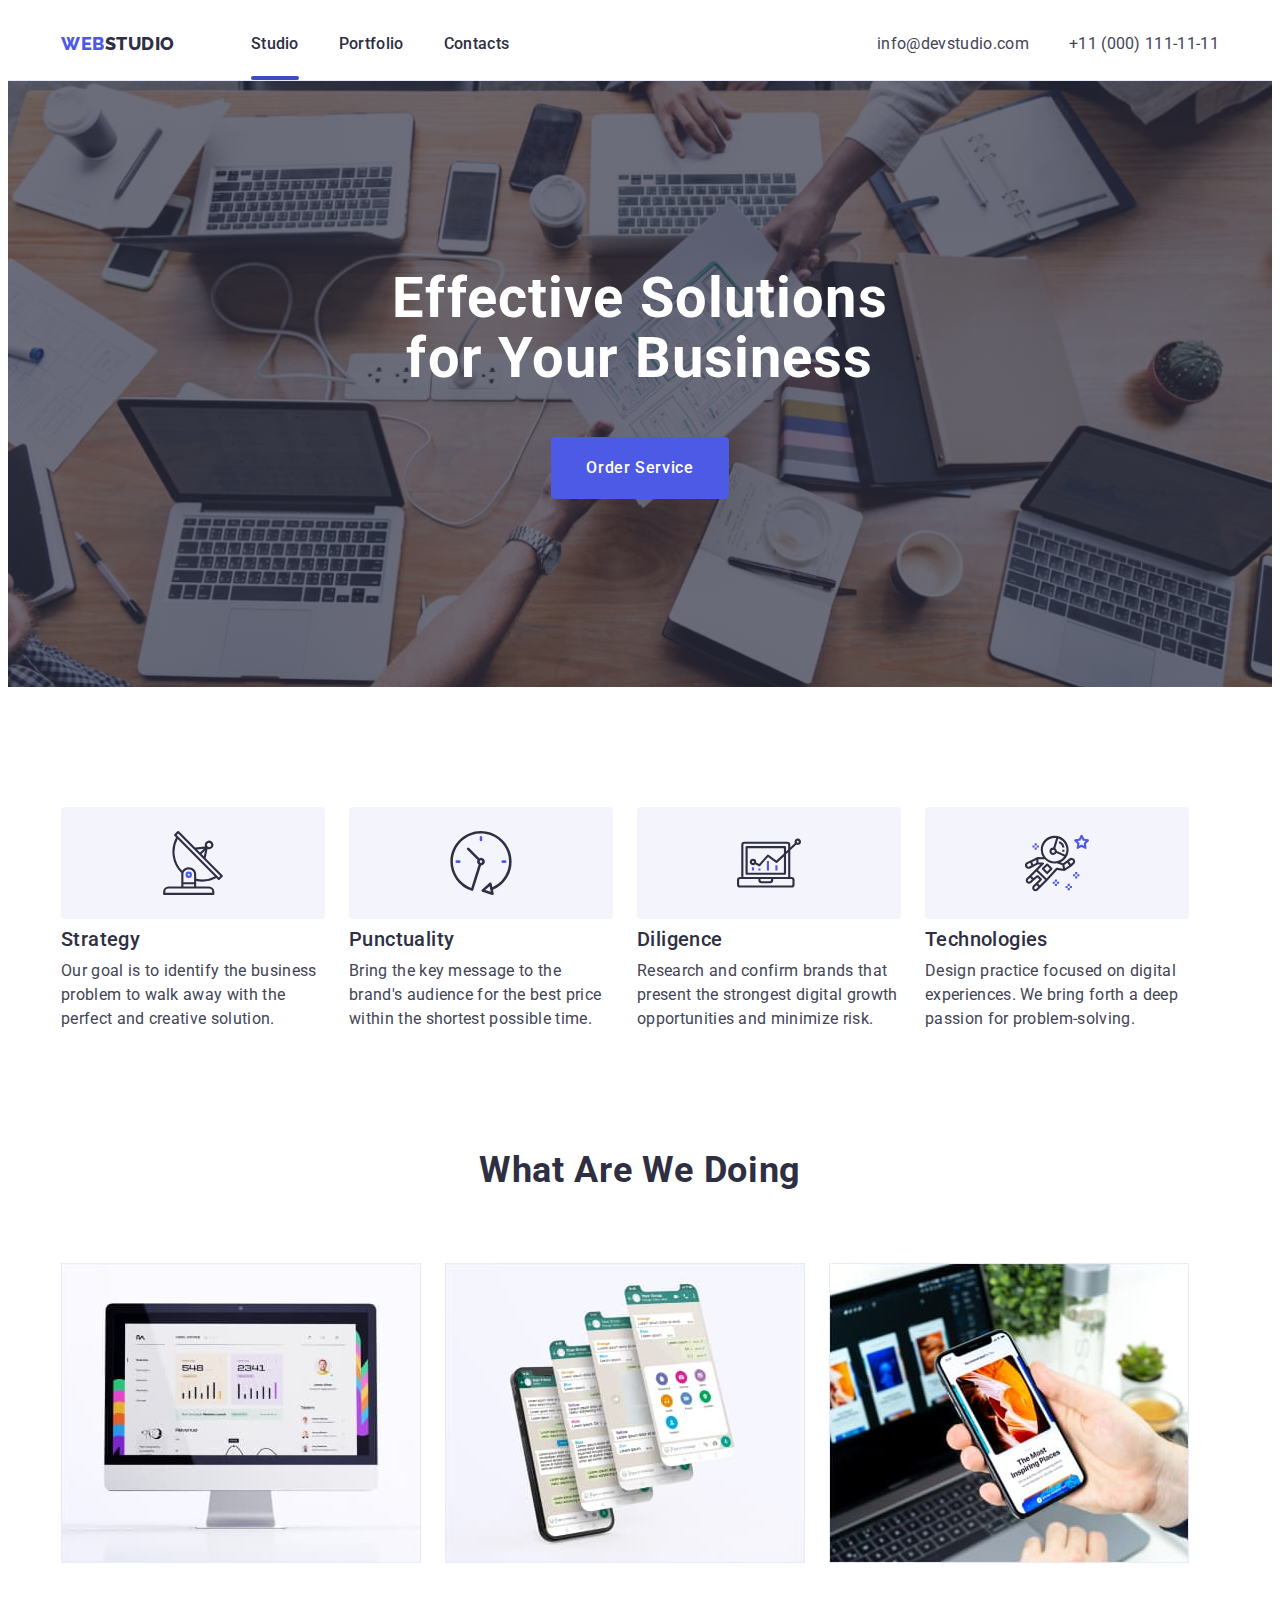
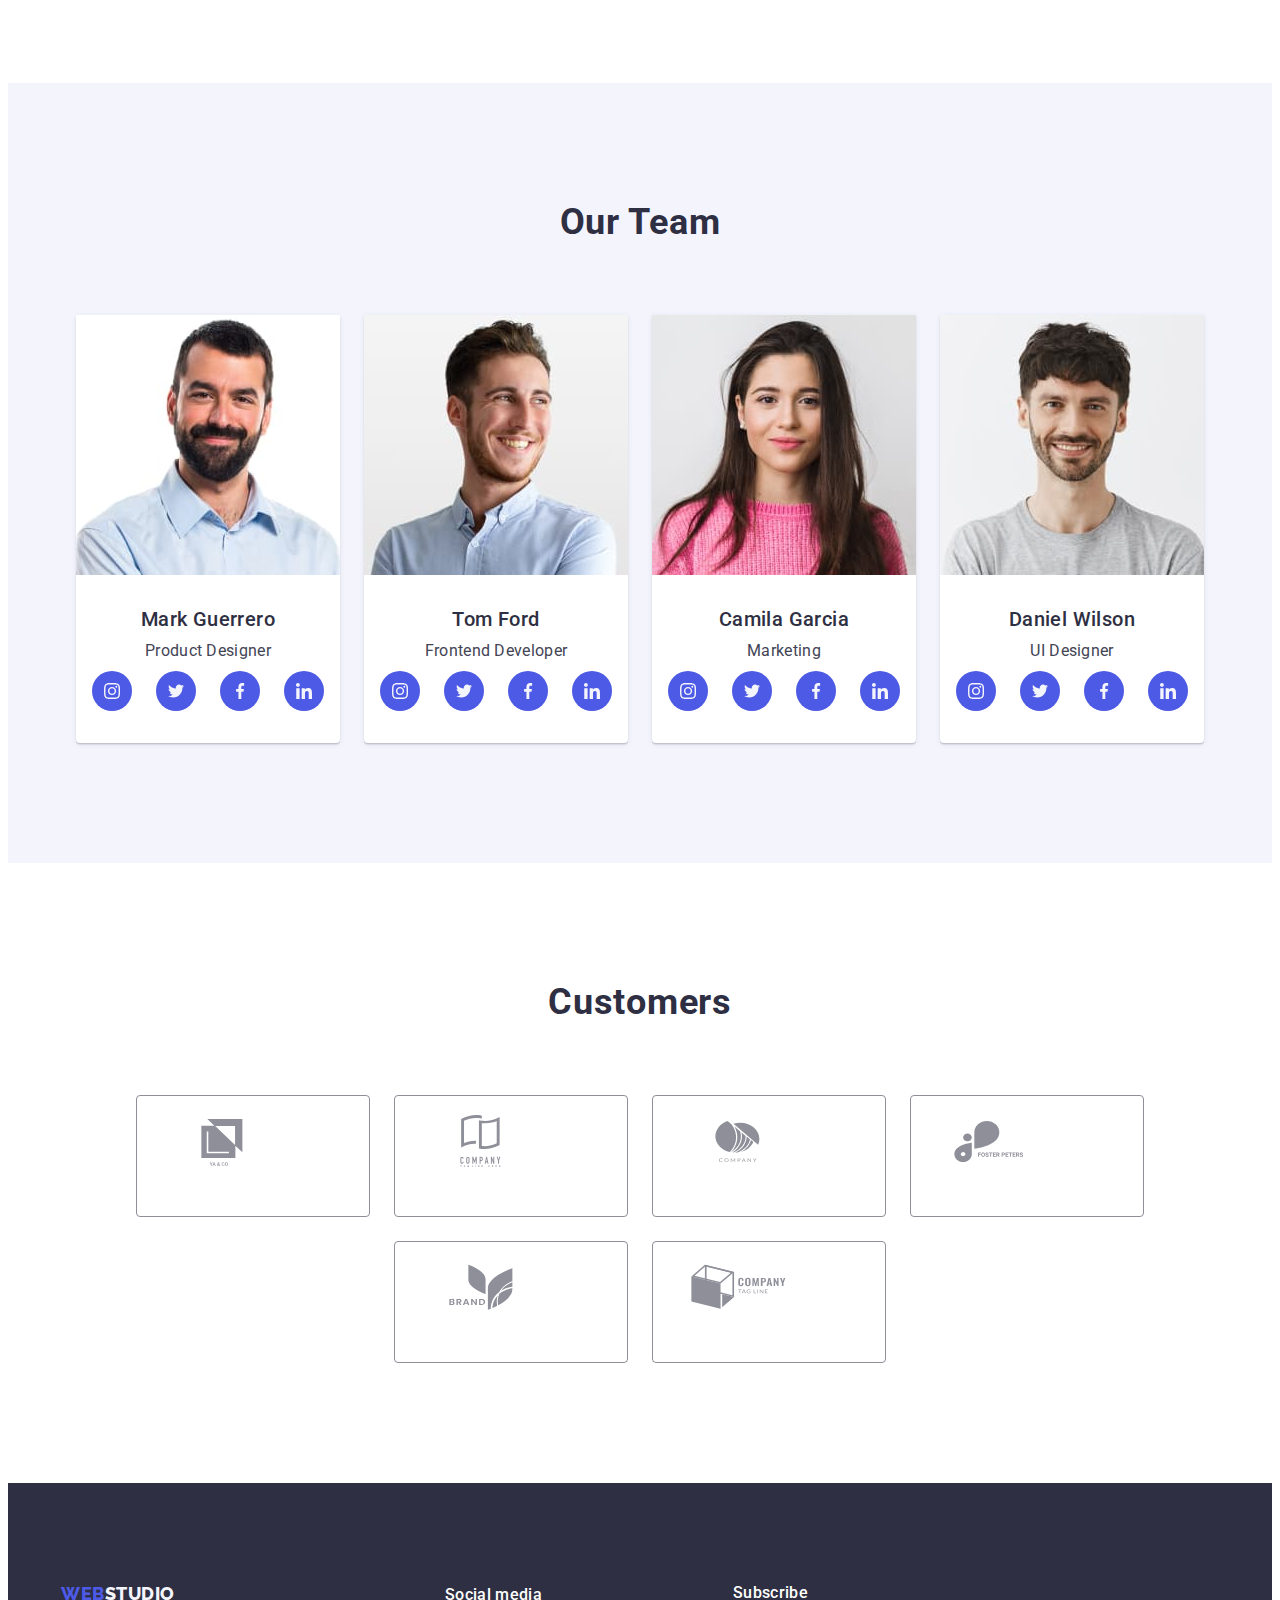
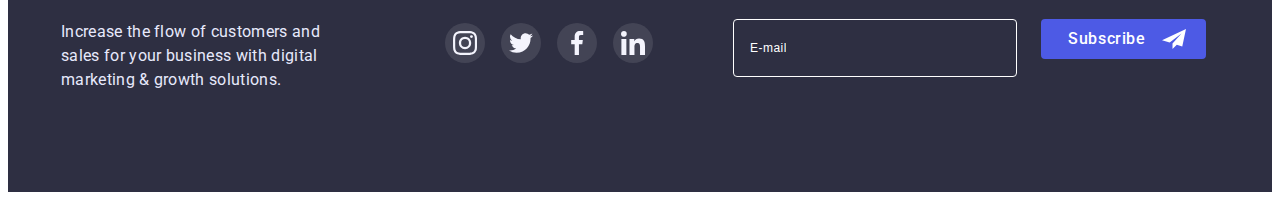
==== commit 1c2ed0c8: "creat" ====
--- a/index.html
+++ b/index.html
@@ -42,6 +42,11 @@
             </li>
           </ul>
         </nav>
+        <button type="button" class="mobile-menu-open" data-menu-open>
+          <svg class="mobile-menu-open-icon" width="32" height="22">
+            <use href="./images/sprite-svg.svg#icon-burger"></use>
+          </svg>
+        </button>
         <address class="addres">
           <ul class="addres-list list">
             <li class="addres-tel">
@@ -61,7 +66,77 @@
           </ul>
         </address>
       </div>
+      <div class="mobile-menu" data-menu>
+        <div class="container mobile-menu-container">
+          <button class="mobile-menu-close-btn" data-menu-close>
+            <svg class="mobile-menu-close-svg" width="8" height="8">
+              <use
+                class="mobile-menu-close-icon"
+                href="./images/sprite-svg.svg#modal-close"
+              ></use>
+            </svg>
+          </button>
+          <div class="menu-mobile-list">
+            <ul class="list">
+              <li class="menu-mobile-studio">
+                <a class="link menu-mobile-page" href="">Studio</a>
+              </li>
+              <li class="menu-mobile-studio">
+                <a class="link menu-mobile-page" href="">Portfolio</a>
+              </li>
+              <li class="menu-mobile-studio">
+                <a class="link menu-mobile-page" href="">Contacts</a>
+              </li>
+            </ul>
+            <ul class="list menu-mobile-contact">
+              <li class="menu-mobile-contact-list">
+                <a class="link menu-mobile-tel" href="tel:+110001111111"
+                  >+11 (000) 111-11-11</a
+                >
+              </li>
+              <li class="menu-mobile-contact-list">
+                <a
+                  class="link menu-mobile-email"
+                  href="mailto:info@devstudio.com"
+                  >info@devstudio.com</a
+                >
+              </li>
+            </ul>
+            <ul class="list icon-mobile-list">
+              <li class="icon-mobile-list-svg">
+                <a href="" class="icon-mobile-link">
+                  <svg class="icon-mobile-svg" width="24" height="24">
+                    <use href="./images/sprite-svg.svg#instagram"></use>
+                  </svg>
+                </a>
+              </li>
+              <li class="icon-mobile-list-svg">
+                <a href="" class="icon-mobile-link">
+                  <svg class="icon-mobile-svg" width="24" height="24">
+                    <use href="./images/sprite-svg.svg#twitter"></use>
+                  </svg>
+                </a>
+              </li>
+              <li class="icon-mobile-list-svg">
+                <a href="" class="icon-mobile-link">
+                  <svg class="icon-mobile-svg" width="24" height="24">
+                    <use href="./images/sprite-svg.svg#facebook"></use>
+                  </svg>
+                </a>
+              </li>
+              <li class="icon-mobile-list-svg">
+                <a href="" class="icon-mobile-link">
+                  <svg class="icon-mobile-svg" width="24" height="24">
+                    <use href="./images/sprite-svg.svg#linkedin"></use>
+                  </svg>
+                </a>
+              </li>
+            </ul>
+          </div>
+        </div>
+      </div>
     </header>
+
     <!--Main-->
     <main>
       <section class="section-hero hero-bg-image">
@@ -155,27 +230,31 @@
           </ul>
         </div>
       </section>
+
       <section class="section-device">
         <div class="container">
           <h2 class="titel-device">What are we doing</h2>
           <ul class="device-list list">
             <li class="device-item">
               <img
-                src="./images/photo1section2.jpg"
+                srcset="./images/device1.jpg 1x, ./images/device1@2x.jpg 2x"
+                src="./images/device1.jpg"
                 alt="monitor"
                 width="360"
               />
             </li>
             <li class="device-item">
               <img
-                src="./images/photo2section2.jpg"
+                srcset="./images/device2.jpg 1x, ./images/device2@2x.jpg 2x"
+                src="./images/device2.jpg"
                 alt="pages_in_the_smartphone"
                 width="360"
               />
             </li>
             <li class="device-item">
               <img
-                src="./images/photo3section2.jpg"
+                srcset="./images/device3.jpg 1x, ./images/device3@2x.jpg 2x"
+                src="./images/device3.jpg"
                 alt="smartphone_in_hands"
                 width="360"
               />
@@ -189,7 +268,8 @@
           <ul class="people-list list">
             <li class="people-item">
               <img
-                src="./images/photo1section3.jpg"
+                srcset="./images/people1.jpg 1x, ./images/people1@2x.jpg 2x"
+                src="./images/people1.jpg"
                 alt="Mark_Guerrero"
                 width="264"
               />
@@ -230,7 +310,8 @@
             </li>
             <li class="people-item">
               <img
-                src="./images/photo2section3.jpg"
+                srcset="./images/people2.jpg 1x, ./images/people2@2x.jpg 2x"
+                src="./images/people2.jpg"
                 alt="Tom_Ford"
                 width="264"
               />
@@ -271,7 +352,8 @@
             </li>
             <li class="people-item">
               <img
-                src="./images/photo3section3.jpg"
+                srcset="./images/people3.jpg 1x, ./images/people3@2x.jpg 2x"
+                src="./images/people3.jpg"
                 alt="Camila_Garcia"
                 width="264"
               />
@@ -312,7 +394,8 @@
             </li>
             <li class="people-item">
               <img
-                src="./images/photo4section3.jpg"
+                srcset="./images/people4.jpg 1x, ./images/people4@2x.jpg 2x"
+                src="./images/people4.jpg"
                 alt="Daniel_Wilson"
                 width="264"
               />
@@ -424,7 +507,7 @@
     </main>
     <!--Footer-->
     <footer class="footer">
-      <div class="container container-footer footer-list">
+      <div class="container container-footer">
         <div class="footer-logo-text footer-logo-icon">
           <a class="link logo-footer" href="./index.html"
             >Web<span class="acento">Studio</span></a
@@ -434,6 +517,7 @@
             digital marketing & growth solutions.
           </p>
         </div>
+
         <div class="icon-footer">
           <h3 class="footer-social">Social media</h3>
           <ul class="footer-list list">
@@ -607,5 +691,6 @@
       </div>
     </div>
     <script src="./js/modal.js"></script>
+    <script src="./js/mobile_menu.js"></script>
   </body>
 </html>
--- a/css/styles.css
+++ b/css/styles.css
@@ -46,124 +46,2163 @@
   font-family: "Roboto", sans-serif;
   color: #434455;
 }
-/*============================CONTAINER STUDIO==============================*/
+
+/*===================================МЕДІА ПРАВИЛА ДЛЯ CONTAINERA======================*/
 .container {
-  width: 1158px;
   padding-left: 15px;
   padding-right: 15px;
-  margin-left: auto;
-  margin-right: auto;
-}
-.top-header {
-  padding-top: 24px;
-  padding-bottom: 24px;
-  border-bottom: 1px solid #e7e9fc;
-}
-
-.top-header-container {
-  display: flex;
-  align-items: center;
-}
-.logo {
-  margin-right: 76px;
-}
-.page-nav {
-  display: flex;
-  align-items: center;
-}
-.menu {
-  display: flex;
-  align-items: center;
-}
-.menu-item {
-  margin-right: 40px;
-}
-.menu-item:last-child {
-  margin-right: 0;
-}
-.addres {
-  margin-left: auto;
-}
-.addres-list {
-  display: flex;
-  align-items: center;
-}
-.addres-tel {
-  margin-right: 40px;
-}
-.addres-tel:last-child {
-  margin-right: 0;
-}
-.section-hero {
-  padding-top: 188px;
-  padding-bottom: 188px;
-}
-.hero {
-  max-width: 496px;
-  margin-bottom: 48px;
-}
-.container-hero {
-  display: flex;
-  align-items: center;
-  flex-direction: column;
-  flex-wrap: wrap;
-}
-.section-features {
-  padding-top: 120px;
-  padding-bottom: 120px;
-}
-.container-features {
-  display: flex;
-}
-.features-list {
-  display: flex;
-  align-items: center;
-}
-.features-item {
-  width: 264px;
-}
-.features-item:not(:last-child) {
-  margin-right: 24px;
-}
-.titel-features {
-  margin-bottom: 8px;
-}
-.section-device {
-  padding-bottom: 120px;
-}
-.titel-device {
-  align-items: center;
-  margin-bottom: 72px;
-}
-.device-list {
-  display: flex;
-}
-.device-item:not(:last-child) {
-  margin-right: 24px;
-}
-.section-people {
-  padding-top: 120px;
-  padding-bottom: 120px;
-}
-.people-titel {
-  margin-bottom: 72px;
-}
-.people-list {
-  display: flex;
-  align-items: center;
-  gap: 24px;
-}
-.people-container {
-  text-align: center;
-  padding-top: 32px;
-  padding-bottom: 32px;
-  padding-left: 16px;
-  padding-right: 16px;
-}
-.people-subtitle {
-  margin-bottom: 8px;
-}
-
+}
+@media screen and (min-width: 480px) {
+  .container {
+    width: 428px;
+    margin-left: auto;
+    margin-right: auto;
+  }
+}
+@media screen and (min-width: 768px) {
+  .container {
+    width: 738px;
+  }
+}
+@media screen and (min-width: 1200px) {
+  .container {
+    width: 1158px;
+  }
+}
+@media screen and (max-width: 767px) {
+  .menu {
+    display: none;
+  }
+  .addres-list {
+    display: none;
+  }
+  .section-device {
+    display: none;
+  }
+}
+
+/*==============================MOBILE MENU======================================*/
+@media screen and (max-width: 767px) {
+  .top-header-container {
+    display: flex;
+    align-items: center;
+  }
+  .top-header {
+    padding-top: 24px;
+    padding-bottom: 22px;
+  }
+  .mobile-menu-open {
+    margin-left: auto;
+    background-color: transparent;
+    border: none;
+    padding: 0;
+    height: 22px;
+  }
+  .mobile-menu {
+    position: fixed;
+    width: 100%;
+    height: 100%;
+    max-height: 796px;
+    top: 0;
+    left: 0;
+    z-index: 1000;
+    background: #ffffff;
+    box-shadow: 0 0 0 100vmax rgba(0, 0, 0, 0.5);
+    opacity: 0;
+    visibility: hidden;
+    pointer-events: none;
+    transition: opacity 250ms cubic-bezier(0.4, 0, 0.2, 1),
+      visibility 250ms cubic-bezier(0.4, 0, 0.2, 1);
+  }
+  .mobile-menu.is-open {
+    opacity: 1;
+    visibility: visible;
+    pointer-events: auto;
+  }
+  .mobile-menu-container {
+    height: 100%;
+    position: relative;
+    padding-top: 80px;
+    padding-left: 40px;
+    padding-bottom: 40px;
+  }
+  .mobile-menu-close-btn {
+    position: absolute;
+    top: 24px;
+    right: 15px;
+    width: 24px;
+    height: 24px;
+    background-color: transparent;
+    border: none;
+    padding: 0;
+    line-height: 0;
+    border-radius: 50%;
+    border: 1px solid rgba(231, 233, 252, 1);
+  }
+  .menu-mobile-list {
+    height: 100%;
+    display: flex;
+    flex-wrap: wrap;
+  }
+  .menu-mobile-page {
+    display: block;
+    font-style: normal;
+    font-weight: 700;
+    font-size: 36px;
+    line-height: 1.11;
+    letter-spacing: 0.02em;
+    text-transform: capitalize;
+    color: #2e2f42;
+    transition: color 250ms cubic-bezier(0.4, 0, 0.2, 1);
+  }
+  .menu-mobile-page:hover,
+  .menu-mobile-page:focus {
+    color: #404bbf;
+  }
+
+  .menu-mobile-studio {
+    margin-bottom: 40px;
+  }
+  .menu-mobile-studio:last-child {
+    margin-bottom: 0;
+  }
+  .menu-mobile-contact {
+    display: flex;
+    flex-direction: column;
+    justify-content: center;
+    gap: 40px;
+    margin-top: 284px;
+    margin-bottom: 48px;
+  }
+  .menu-mobile-tel {
+    font-style: normal;
+    font-weight: 700;
+    font-size: 36px;
+    line-height: 1.11;
+    letter-spacing: 0.02em;
+    text-transform: capitalize;
+    color: #4d5ae5;
+  }
+  .menu-mobile-email {
+    font-style: normal;
+    font-weight: 500;
+    font-size: 20px;
+    line-height: 1.2;
+    letter-spacing: 0.02em;
+    color: #434455;
+  }
+  .icon-mobile-list {
+    display: flex;
+    justify-content: center;
+    gap: 56px;
+    margin-bottom: 40px;
+  }
+  .icon-mobile-link {
+    display: flex;
+    justify-content: center;
+    align-items: center;
+    width: 40px;
+    height: 40px;
+    border-radius: 50%;
+    background: #4d5ae5;
+    transition: background-color 250ms cubic-bezier(0.4, 0, 0.2, 1);
+  }
+  .icon-mobile-link:hover,
+  .icon-mobile-link:focus {
+    background-color: #404bbf;
+  }
+  .icon-mobile-svg {
+    fill: #f4f4fd;
+    transition: fill 250ms cubic-bezier(0.4, 0, 0.2, 1);
+  }
+  .icon-mobile-link:hover .icon-mobile-svg,
+  .icon-mobile-link:focus .icon-mobile-svg {
+    fill: #f4f4fd;
+  }
+  .top-header .logo {
+    font-family: "Raleway", sans-serif;
+    font-weight: 800;
+    font-size: 18px;
+    line-height: 1.17;
+    display: flex;
+    align-items: center;
+    letter-spacing: 0.03em;
+    text-transform: uppercase;
+    color: #4d5ae5;
+  }
+  .acento {
+    font-family: "Raleway", sans-serif;
+    font-weight: 800;
+    font-size: 18px;
+    line-height: 1.17;
+    display: flex;
+    align-items: center;
+    letter-spacing: 0.03em;
+    text-transform: uppercase;
+    color: #2e2f42;
+  }
+  .link .logo {
+    text-decoration: none;
+  }
+  /*HERO*/
+  .section-hero {
+    padding-top: 112px;
+    padding-bottom: 112px;
+  }
+  .hero {
+    width: 320px;
+    height: 80px;
+    margin-bottom: 72px;
+  }
+  .container-hero {
+    display: flex;
+    align-items: center;
+    flex-direction: column;
+    flex-wrap: wrap;
+  }
+  .section-hero {
+    background: #2e2f42;
+  }
+  .hero-bg-image {
+    background-image: linear-gradient(
+        rgba(46, 47, 66, 0.7),
+        rgba(46, 47, 66, 0.7)
+      ),
+      url(../images/hero_mobile.jpg);
+    background-repeat: no-repeat;
+    background-position: center;
+    background-size: cover;
+  }
+  .hero {
+    font-weight: 700;
+    font-size: 36px;
+    line-height: 1.11;
+    letter-spacing: 0.02em;
+    text-align: center;
+    color: #ffffff;
+    text-transform: capitalize;
+  }
+  .modal-btn-hero {
+    font-family: "Roboto", sans-serif;
+    font-weight: 500;
+    font-size: 16px;
+    line-height: 1.5;
+    letter-spacing: 0.04em;
+    color: #ffffff;
+    cursor: pointer;
+    border: solid #4d5ae5;
+    background: #4d5ae5;
+    border-radius: 4px;
+    padding: 16px 32px;
+    transition: background 250ms cubic-bezier(0.4, 0, 0.2, 1),
+      border 250ms cubic-bezier(0.4, 0, 0.2, 1);
+  }
+  .modal-btn-hero:hover,
+  .modal-btn-hero:focus {
+    background: #404bbf;
+    border: solid #404bbf;
+  }
+  .section-features {
+    padding-top: 96px;
+    padding-bottom: 96px;
+  }
+
+  .features-list {
+    display: flex;
+    align-items: center;
+    flex-wrap: wrap;
+    gap: 72px;
+  }
+
+  .titel-features {
+    margin-bottom: 8px;
+  }
+  .icon-features-svg {
+    display: none;
+  }
+  .titel-features {
+    font-weight: 700;
+    font-size: 36px;
+    line-height: 1.11;
+    text-align: center;
+    letter-spacing: 0.02em;
+    text-transform: capitalize;
+    color: #2e2f42;
+  }
+  .text-features {
+    font-weight: 500;
+    font-size: 16px;
+    line-height: 1.5;
+    letter-spacing: 0.02em;
+    color: #434455;
+  }
+  .section-people {
+    padding-top: 96px;
+    padding-bottom: 96px;
+  }
+  .people-titel {
+    margin-bottom: 72px;
+  }
+  .people-list {
+    display: flex;
+    justify-content: center;
+    flex-wrap: wrap;
+    gap: 72px;
+    margin-left: 82px;
+    margin-right: 82px;
+  }
+  .people-container {
+    text-align: center;
+    padding-top: 32px;
+    padding-bottom: 32px;
+    padding-left: 16px;
+    padding-right: 16px;
+  }
+  .people-subtitle {
+    margin-bottom: 8px;
+  }
+  .section-people {
+    background: #f4f4fd;
+  }
+  .people-titel {
+    font-weight: 700;
+    font-size: 36px;
+    line-height: 1.11;
+    letter-spacing: 0.02em;
+    text-align: center;
+    text-transform: capitalize;
+    color: #2e2f42;
+  }
+  .people-item {
+    width: 264px;
+    background: #ffffff;
+    box-shadow: 0px 1px 6px rgba(46, 47, 66, 0.08),
+      0px 1px 1px rgba(46, 47, 66, 0.16), 0px 2px 1px rgba(46, 47, 66, 0.08);
+    border-radius: 0px 0px 4px 4px;
+  }
+  .people-subtitle {
+    font-weight: 500;
+    font-size: 20px;
+    line-height: 1.2;
+    text-align: center;
+    letter-spacing: 0.02em;
+    color: #2e2f42;
+  }
+  .text-people {
+    font-weight: 400;
+    font-size: 16px;
+    line-height: 1.5;
+    text-align: center;
+    letter-spacing: 0.02em;
+    color: #434455;
+    margin-bottom: 8px;
+  }
+  .icon-people {
+    display: flex;
+    justify-content: center;
+    gap: 24px;
+  }
+  .icon-people-link {
+    display: flex;
+    justify-content: center;
+    align-items: center;
+    width: 40px;
+    height: 40px;
+    border-radius: 50%;
+    background: #4d5ae5;
+    transition: background-color 250ms cubic-bezier(0.4, 0, 0.2, 1);
+  }
+
+  .icon-people-link:hover,
+  .icon-people-link:focus {
+    background-color: #404bbf;
+  }
+  .icon-people-social {
+    fill: #f4f4fd;
+    transition: fill 250ms cubic-bezier(0.4, 0, 0.2, 1);
+  }
+  .icon-people-link:hover .icon-people-social,
+  .icon-people-link:focus .icon-people-social {
+    fill: #f4f4fd;
+  }
+  .section-customers {
+    padding-top: 96px;
+    padding-bottom: 96px;
+  }
+  .section-customers-list {
+    display: flex;
+    justify-content: center;
+    flex-direction: row;
+    flex-wrap: wrap;
+    row-gap: 72px;
+    column-gap: 16px;
+  }
+
+  .container-customers-list {
+    width: 190px;
+    height: 88px;
+    padding: 16px 32px;
+    border: 1px solid #8e8f99;
+    border-radius: 4px;
+    cursor: pointer;
+    transition: border 250ms cubic-bezier(0.4, 0, 0.2, 1),
+      border-radius 250ms cubic-bezier(0.4, 0, 0.2, 1);
+  }
+
+  .container-customers-list:hover,
+  .container-customers-list:focus {
+    border: 1px solid #404bbf;
+    border-radius: 4px;
+  }
+  .icon-customers-list {
+    fill: #8e8f99;
+    transition: fill 250ms cubic-bezier(0.4, 0, 0.2, 1);
+  }
+  .icon-customers-list:hover,
+  .icon-customers-list:focus {
+    fill: #404bbf;
+  }
+
+  .container-customers-list:hover .icon-customers-list,
+  .container-customers-list:focus .icon-customers-list {
+    fill: #404bbf;
+  }
+  .customers {
+    font-weight: 700;
+    font-size: 36px;
+    line-height: 1.11;
+    text-align: center;
+    letter-spacing: 0.02em;
+    text-transform: capitalize;
+    color: #2e2f42;
+    margin-bottom: 72px;
+  }
+  .footer {
+    background: #2e2f42;
+  }
+  .footer .acento {
+    font-family: "Raleway", sans-serif;
+    font-style: normal;
+    font-weight: 800;
+    font-size: 18px;
+    line-height: 1.17;
+    display: flex;
+    align-items: center;
+    letter-spacing: 0.03em;
+    text-transform: uppercase;
+    color: #f4f4fd;
+  }
+  .logo-footer {
+    display: flex;
+    flex-direction: row;
+    justify-content: center;
+    font-family: "Raleway", sans-serif;
+    font-style: normal;
+    font-weight: 800;
+    font-size: 18px;
+    line-height: 1.17;
+    display: flex;
+    align-items: center;
+    letter-spacing: 0.03em;
+    text-transform: uppercase;
+    color: #4d5ae5;
+  }
+
+  .text-footer {
+    width: 268px;
+    height: 72px;
+    font-weight: 400;
+    font-size: 16px;
+    line-height: 1.5;
+    letter-spacing: 0.02em;
+    color: #f4f4fd;
+    justify-content: center;
+  }
+  .footer {
+    padding-top: 96px;
+    padding-bottom: 96px;
+  }
+  .footer-logo-text {
+    flex-wrap: wrap;
+    justify-content: start;
+  }
+  .footer-logo-icon {
+    margin-bottom: 72px;
+  }
+  .logo-footer {
+    margin-bottom: 16px;
+  }
+  .container-footer {
+    display: flex;
+    flex-wrap: wrap;
+    justify-content: center;
+  }
+  .icon-footer {
+    display: flex;
+    flex-wrap: wrap;
+    justify-content: center;
+    width: 208px;
+    height: 80px;
+    margin-bottom: 72px;
+  }
+  .footer-social {
+    font-weight: 500;
+    font-size: 16px;
+    line-height: 1.5;
+    letter-spacing: 0.02em;
+    color: #ffffff;
+    margin-bottom: 16px;
+    align-items: center;
+  }
+  .footer-list {
+    display: flex;
+    gap: 16px;
+  }
+  .icon-footer-link {
+    display: flex;
+    justify-content: center;
+    align-items: center;
+    width: 40px;
+    height: 40px;
+    border-radius: 50%;
+    background-color: rgba(255, 255, 255, 0.1);
+    transition: background-color 250ms cubic-bezier(0.4, 0, 0.2, 1);
+  }
+  .icon-footer-svg {
+    fill: #f4f4fd;
+  }
+  .icon-footer-link:hover,
+  .icon-footer-link:focus {
+    background-color: #31d0aa;
+  }
+  .footer-subscribe {
+    display: flex;
+    flex-wrap: wrap;
+    justify-content: center;
+  }
+  .footer-subscribe-form {
+    display: flex;
+    flex-wrap: wrap;
+    justify-content: center;
+  }
+  .footer-subscribe-text {
+    font-weight: 500;
+    font-size: 16px;
+    line-height: 1.5;
+    letter-spacing: 0.02em;
+    color: #ffffff;
+    margin-bottom: 16px;
+  }
+  .footer-subscribe-input {
+    width: 398px;
+    height: 40px;
+    font-weight: 400;
+    font-size: 12px;
+    line-height: 2;
+    display: flex;
+    align-items: center;
+    letter-spacing: 0.04em;
+    color: #ffffff;
+    background-color: rgba(46, 47, 66, 1);
+    border: 1px solid #ffffff;
+    border-radius: 4px;
+    padding-top: 8px;
+    padding-bottom: 8px;
+    padding-left: 16px;
+    margin-bottom: 16px;
+  }
+
+  .footer-subscribe-input::placeholder {
+    font-size: 12px;
+    line-height: 1.7;
+    width: 36px;
+    color: #ffffff;
+  }
+  .footer-subscribe-form {
+    display: flex;
+  }
+  .modal-footer-submit {
+    display: flex;
+    align-items: center;
+    padding-left: 24px;
+  }
+  .modal-footer-submit {
+    width: 165px;
+    height: 40px;
+    border: solid #4d5ae5;
+    font-family: "Roboto", sans-serif;
+    font-weight: 500;
+    font-size: 16px;
+    line-height: 1.5;
+    letter-spacing: 0.04em;
+    color: #ffffff;
+    cursor: pointer;
+    background: #4d5ae5;
+    border-radius: 4px;
+    transition: background 250ms cubic-bezier(0.4, 0, 0.2, 1),
+      border 250ms cubic-bezier(0.4, 0, 0.2, 1);
+  }
+  .modal-footer-submit:hover,
+  .modal-footer-submit:focus {
+    background-color: rgba(64, 75, 191, 1);
+    border: solid #404bbf;
+  }
+  .modal-footer-svg {
+    margin-left: 16px;
+  }
+  /*===========================MODAL WINDOW========================*/
+  .backdrop {
+    position: fixed;
+    z-index: 100;
+    top: 0;
+    left: 0;
+    width: 100%;
+    height: 100%;
+    background-color: rgba(0, 0, 0, 0.1);
+    transition: opacity 250ms cubic-bezier(0.4, 0, 0.2, 1),
+      visibility 250ms cubic-bezier(0.4, 0, 0.2, 1);
+  }
+  .backdrop.is-hidden {
+    opacity: 0;
+    visibility: hidden;
+    pointer-events: none;
+  }
+  .modal {
+    position: absolute;
+    top: 50%;
+    left: 50%;
+    transform: translate(-50%, -50%);
+    width: 392px;
+    height: 586px;
+    background: rgba(252, 252, 252, 1);
+    padding-top: 72px;
+    padding-bottom: 24px;
+    padding-left: 16px;
+    padding-right: 16px;
+  }
+  .modal-close-btn {
+    position: absolute;
+    top: 24px;
+    right: 24px;
+    display: flex;
+    justify-content: center;
+    align-items: center;
+    width: 24px;
+    height: 24px;
+    border-radius: 50%;
+    background-color: transparent;
+    border: rgba(0, 0, 0, 0.1);
+    padding: 0;
+    background-color: rgba(231, 233, 252, 1);
+    transition: background-color 250ms cubic-bezier(0.4, 0, 0.2, 1);
+  }
+  .modal-close-btn:hover,
+  .modal-close-btn:focus {
+    background-color: rgba(64, 75, 191, 1);
+  }
+  .icon-modal-close {
+    transition: fill 250ms cubic-bezier(0.4, 0, 0.2, 1);
+  }
+  .modal-close-btn:hover .icon-modal-close,
+  .modal-close-btn:focus .icon-modal-close {
+    fill: rgba(255, 255, 255, 1);
+  }
+  /*=================================ModalForm==============================*/
+  .modal-text {
+    font-size: 16px;
+    width: 360px;
+    font-weight: 500;
+    line-height: 1.28;
+    margin-bottom: 16px;
+    color: rgba(46, 47, 66, 1);
+    text-align: center;
+  }
+  .modal-form-field {
+    margin-bottom: 8px;
+  }
+  .modal-form {
+    display: flex;
+    flex-direction: column;
+  }
+  .modal-form-input-desc {
+    display: block;
+    font-size: 12px;
+    line-height: 1.16;
+    color: #8e8f99;
+    margin-bottom: 4px;
+  }
+  .modal-form-input-wrapper {
+    position: relative;
+  }
+  .modal-form-input {
+    width: 100%;
+    height: 40px;
+    border: 1px Solid rgba(46, 47, 66, 0.4);
+    border-radius: 4px;
+    padding-left: 38px;
+    transition: border-color 250ms cubic-bezier(0.4, 0, 0.2, 1),
+      outline 250ms cubic-bezier(0.4, 0, 0.2, 1);
+  }
+  .modal-form-input:focus {
+    outline: none;
+    border-color: rgba(77, 90, 229, 1);
+  }
+  .modal-form-input:focus + .icon-modal {
+    fill: #4d5ae5;
+  }
+  .icon-modal {
+    display: block;
+    position: absolute;
+    top: 50%;
+    left: 19px;
+    transform: translateY(-50%);
+    transition: fill 250ms cubic-bezier(0.4, 0, 0.2, 1);
+  }
+  .modal-form-message {
+    font-size: 14px;
+    resize: none;
+    width: 100%;
+    border-radius: 4px;
+    height: 120px;
+    padding: 10px 16px;
+    transition: border-color 250ms cubic-bezier(0.4, 0, 0.2, 1),
+      outline 250ms cubic-bezier(0.4, 0, 0.2, 1);
+  }
+  .modal-form-message:focus {
+    outline: none;
+    border-color: rgba(77, 90, 229, 1);
+  }
+  .modal-form-message::placeholder {
+    color: rgba(46, 47, 66, 0.4);
+    font-size: 12px;
+    line-height: 1.16;
+  }
+  /*===========================CHEKBOX============================*/
+
+  .modal-form-check {
+    position: absolute;
+    width: 1px;
+    height: 1px;
+    margin: -1;
+    padding: 0;
+    overflow: hidden;
+    border: 0;
+    clip: rect(0 0 0 0);
+  }
+
+  .icon-modal-checkbox {
+    display: block;
+    align-items: center;
+    background-repeat: no-repeat;
+    background-position: 50% 50%;
+    position: absolute;
+    top: 0;
+    left: 0;
+    width: 16px;
+    height: 16px;
+    border: 1px solid rgba(142, 143, 153, 1);
+    border-radius: 2px;
+    cursor: pointer;
+    margin: 0;
+    transition: border 250ms cubic-bezier(0.4, 0, 0.2, 1);
+  }
+
+  .modal-form-check:checked + .icon-modal-checkbox {
+    background-color: #404bbf;
+    background-image: url(../images/icon_chek.svg);
+  }
+  .modal-form-check:focus + .icon-modal-checkbox {
+    border: 1px solid #404bbf;
+  }
+  .modal-form-check-desc {
+    display: flex;
+    margin-left: 24px;
+    font-size: 12px;
+    color: rgba(142, 143, 153, 1);
+  }
+  .modal-checkbox-policy {
+    position: relative;
+    display: block;
+    display: flex;
+    height: 16px;
+    align-items: center;
+    margin-top: 8px;
+    margin-bottom: 24px;
+  }
+  .user-policy-link {
+    color: rgba(77, 90, 229, 1);
+  }
+
+  .modal-form-submit {
+    box-shadow: 0px 4px 4px rgba(0, 0, 0, 0.15);
+    align-self: center;
+    width: 169px;
+    height: 56px;
+    border: solid #4d5ae5;
+    font-family: "Roboto", sans-serif;
+    font-weight: 500;
+    font-size: 16px;
+    line-height: 1.5;
+    letter-spacing: 0.04em;
+    color: #ffffff;
+    cursor: pointer;
+    background: #4d5ae5;
+    border-radius: 4px;
+    padding: 16px 32px;
+    transition: background 250ms cubic-bezier(0.4, 0, 0.2, 1),
+      border 250ms cubic-bezier(0.4, 0, 0.2, 1);
+  }
+  .modal-form-submit:hover,
+  .modal-btn-hero:focus {
+    background: #404bbf;
+    border: solid #404bbf;
+  }
+}
+@media screen and (min-device-pixel-ratio: 2) and (max-width: 767px),
+  screen and (min-resolution: 192dpi) and (max-width: 767px),
+  screen and (min-resolution: 2dppx) and (max-width: 767px) {
+  .hero-bg-image {
+    background-image: linear-gradient(
+        rgba(46, 47, 66, 0.7),
+        rgba(46, 47, 66, 0.7)
+      ),
+      url(../images/hero_mobile@2x.jpg);
+  }
+}
+
+/*======================================TABLET MENU==============================*/
+@media screen and (min-width: 768px) {
+  .mobile-menu-open {
+    display: none;
+  }
+  .mobile-menu {
+    display: none;
+  }
+  .page-nav {
+    display: flex;
+    align-items: center;
+  }
+  .menu {
+    display: flex;
+    align-items: center;
+  }
+  .addres {
+    display: flex;
+    align-items: center;
+    margin-left: auto;
+  }
+
+  .top-header {
+    padding-top: 24px;
+    padding-bottom: 24px;
+    border-bottom: 1px solid #e7e9fc;
+  }
+  .top-header-container {
+    display: flex;
+    align-items: center;
+  }
+  .logo {
+    margin-right: 120px;
+  }
+  .menu-item {
+    margin-right: 40px;
+  }
+  .menu-item:last-child {
+    margin-right: 0;
+  }
+
+  .top-header .logo {
+    font-family: "Raleway", sans-serif;
+    font-weight: 800;
+    font-size: 18px;
+    line-height: 1.17;
+    display: flex;
+    align-items: center;
+    letter-spacing: 0.03em;
+    text-transform: uppercase;
+    color: #4d5ae5;
+  }
+  .acento {
+    font-family: "Raleway", sans-serif;
+    font-weight: 800;
+    font-size: 18px;
+    line-height: 1.17;
+    display: flex;
+    align-items: center;
+    letter-spacing: 0.03em;
+    text-transform: uppercase;
+    color: #2e2f42;
+  }
+  .link .logo {
+    text-decoration: none;
+  }
+  .menu-link {
+    font-weight: 500;
+    font-size: 16px;
+    line-height: 1.5;
+    letter-spacing: 0.02em;
+    color: #2e2f42;
+    transition: color 250ms cubic-bezier(0.4, 0, 0.2, 1);
+    position: relative;
+  }
+  .menu-link:hover,
+  .menu-link:active,
+  .menu-link:focus {
+    color: #404bbf;
+  }
+  .menu-link-studio::after {
+    content: "";
+    width: 100%;
+    height: 4px;
+    display: block;
+    background-color: rgba(64, 75, 191, 1);
+    position: absolute;
+    border-radius: 2px;
+    margin-top: 20px;
+  }
+  .menu-link-portfolio::after {
+    content: "";
+    width: 100%;
+    height: 4px;
+    display: block;
+    background-color: rgba(64, 75, 191, 1);
+    position: absolute;
+    border-radius: 2px;
+    margin-top: 20px;
+  }
+  .addres {
+    font-style: normal;
+  }
+  .addres-contact {
+    font-style: normal;
+    font-weight: 400;
+    font-size: 12px;
+    line-height: 1.17;
+    letter-spacing: 0.02em;
+    color: #434455;
+    transition: color 250ms cubic-bezier(0.4, 0, 0.2, 1);
+  }
+  .addres-contact:hover,
+  .addres-contact:focus {
+    color: #404bbf;
+  }
+  /*HERO*/
+  .section-hero {
+    padding-top: 112px;
+    padding-bottom: 112px;
+  }
+  .hero {
+    width: 496px;
+    height: 120px;
+    margin-bottom: 36px;
+  }
+  .container-hero {
+    display: flex;
+    align-items: center;
+    flex-direction: column;
+    flex-wrap: wrap;
+  }
+  .section-hero {
+    background: #2e2f42;
+  }
+  .hero-bg-image {
+    background-image: linear-gradient(
+        rgba(46, 47, 66, 0.7),
+        rgba(46, 47, 66, 0.7)
+      ),
+      url(../images/hero_tablet.jpg);
+    background-repeat: no-repeat;
+    background-position: center;
+    background-size: cover;
+  }
+  .hero {
+    font-weight: 700;
+    font-size: 56px;
+    line-height: 1.07;
+    letter-spacing: 0.02em;
+    text-align: center;
+    color: #ffffff;
+  }
+  .modal-btn-hero {
+    font-family: "Roboto", sans-serif;
+    font-weight: 500;
+    font-size: 16px;
+    line-height: 1.5;
+    letter-spacing: 0.04em;
+    color: #ffffff;
+    cursor: pointer;
+    border: solid #4d5ae5;
+    background: #4d5ae5;
+    border-radius: 4px;
+    padding: 16px 32px;
+    transition: background 250ms cubic-bezier(0.4, 0, 0.2, 1),
+      border 250ms cubic-bezier(0.4, 0, 0.2, 1);
+  }
+  .modal-btn-hero:hover,
+  .modal-btn-hero:focus {
+    background: #404bbf;
+    border: solid #404bbf;
+  }
+  .section-features {
+    padding-top: 96px;
+    padding-bottom: 96px;
+  }
+
+  .titel-features {
+    margin-bottom: 8px;
+  }
+
+  .titel-features {
+    font-weight: 700;
+    font-size: 36px;
+    line-height: 1.11;
+    letter-spacing: 0.02em;
+    text-transform: capitalize;
+    color: #2e2f42;
+  }
+  .text-features {
+    font-weight: 500;
+    font-size: 16px;
+    line-height: 1.5;
+    letter-spacing: 0.02em;
+    color: #434455;
+  }
+  .section-people {
+    padding-top: 96px;
+    padding-bottom: 96px;
+  }
+  .people-titel {
+    margin-bottom: 72px;
+  }
+  .people-list {
+    display: flex;
+    justify-content: center;
+    flex-wrap: wrap;
+    row-gap: 64px;
+    column-gap: 24px;
+  }
+  .people-container {
+    text-align: center;
+    padding-top: 32px;
+    padding-bottom: 32px;
+    padding-left: 16px;
+    padding-right: 16px;
+  }
+  .people-subtitle {
+    margin-bottom: 8px;
+  }
+  .section-people {
+    background: #f4f4fd;
+  }
+  .people-titel {
+    font-weight: 700;
+    font-size: 36px;
+    line-height: 1.11;
+    text-align: center;
+    letter-spacing: 0.02em;
+    text-transform: capitalize;
+    color: #2e2f42;
+  }
+  .people-item {
+    background: #ffffff;
+    box-shadow: 0px 1px 6px rgba(46, 47, 66, 0.08),
+      0px 1px 1px rgba(46, 47, 66, 0.16), 0px 2px 1px rgba(46, 47, 66, 0.08);
+    border-radius: 0px 0px 4px 4px;
+  }
+  .people-subtitle {
+    font-weight: 500;
+    font-size: 20px;
+    line-height: 1.2;
+    text-align: center;
+    letter-spacing: 0.02em;
+    color: #2e2f42;
+  }
+  .text-people {
+    font-weight: 400;
+    font-size: 16px;
+    line-height: 1.5;
+    text-align: center;
+    letter-spacing: 0.02em;
+    color: #434455;
+    margin-bottom: 8px;
+  }
+  .icon-people {
+    display: flex;
+    justify-content: center;
+    gap: 24px;
+  }
+  .icon-people-link {
+    display: flex;
+    justify-content: center;
+    align-items: center;
+    width: 40px;
+    height: 40px;
+    border-radius: 50%;
+    background: #4d5ae5;
+    transition: background-color 250ms cubic-bezier(0.4, 0, 0.2, 1);
+  }
+
+  .icon-people-link:hover,
+  .icon-people-link:focus {
+    background-color: #404bbf;
+  }
+  .icon-people-social {
+    fill: #f4f4fd;
+    transition: fill 250ms cubic-bezier(0.4, 0, 0.2, 1);
+  }
+  .icon-people-link:hover .icon-people-social,
+  .icon-people-link:focus .icon-people-social {
+    fill: #f4f4fd;
+  }
+  .section-customers {
+    padding-top: 96px;
+    padding-bottom: 96px;
+  }
+  .section-customers-list {
+    display: flex;
+    justify-content: center;
+    flex-direction: row;
+    flex-wrap: wrap;
+    row-gap: 72px;
+    column-gap: 24px;
+  }
+
+  .container-customers-list {
+    width: 190px;
+    height: 88px;
+    padding: 16px 32px;
+    border: 1px solid #8e8f99;
+    border-radius: 4px;
+    cursor: pointer;
+    transition: border 250ms cubic-bezier(0.4, 0, 0.2, 1),
+      border-radius 250ms cubic-bezier(0.4, 0, 0.2, 1);
+  }
+
+  .container-customers-list:hover,
+  .container-customers-list:focus {
+    border: 1px solid #404bbf;
+    border-radius: 4px;
+  }
+  .icon-customers-list {
+    fill: #8e8f99;
+    transition: fill 250ms cubic-bezier(0.4, 0, 0.2, 1);
+  }
+  .icon-customers-list:hover,
+  .icon-customers-list:focus {
+    fill: #404bbf;
+  }
+
+  .container-customers-list:hover .icon-customers-list,
+  .container-customers-list:focus .icon-customers-list {
+    fill: #404bbf;
+  }
+  .customers {
+    font-weight: 700;
+    font-size: 36px;
+    line-height: 1.11;
+    text-align: center;
+    letter-spacing: 0.02em;
+    text-transform: capitalize;
+    color: #2e2f42;
+    margin-bottom: 72px;
+  }
+  .footer {
+    background: #2e2f42;
+  }
+  .footer .acento {
+    font-family: "Raleway", sans-serif;
+    font-style: normal;
+    font-weight: 800;
+    font-size: 18px;
+    line-height: 1.17;
+    display: flex;
+    align-items: center;
+    letter-spacing: 0.03em;
+    text-transform: uppercase;
+    color: #f4f4fd;
+  }
+  .logo-footer {
+    display: flex;
+    flex-direction: row;
+    font-family: "Raleway", sans-serif;
+    font-style: normal;
+    font-weight: 800;
+    font-size: 18px;
+    line-height: 1.17;
+    display: flex;
+    align-items: center;
+    letter-spacing: 0.03em;
+    text-transform: uppercase;
+    color: #4d5ae5;
+  }
+
+  .text-footer {
+    width: 264px;
+    font-weight: 400;
+    font-size: 16px;
+    line-height: 1.5;
+    letter-spacing: 0.02em;
+    color: #f4f4fd;
+    justify-content: center;
+  }
+  .footer {
+    padding-top: 96px;
+    padding-bottom: 96px;
+  }
+  .footer-logo-text {
+    margin-right: 24px;
+    margin-bottom: 72px;
+  }
+
+  .logo-footer {
+    margin-bottom: 16px;
+  }
+  .footer-list {
+    display: flex;
+    flex-wrap: wrap;
+    gap: 16px;
+  }
+  .container-footer {
+    display: flex;
+    flex-wrap: wrap;
+    padding-left: 90px;
+  }
+
+  .icon-footer {
+    display: flex;
+    flex-wrap: wrap;
+    width: 208px;
+    height: 80px;
+    margin-bottom: 144px;
+  }
+  .footer-social {
+    font-weight: 500;
+    font-size: 16px;
+    line-height: 1.5;
+    letter-spacing: 0.02em;
+    color: #ffffff;
+    margin-bottom: 16px;
+  }
+  .icon-footer-link {
+    display: flex;
+    justify-content: center;
+    align-items: center;
+    width: 40px;
+    height: 40px;
+    border-radius: 50%;
+    background-color: rgba(255, 255, 255, 0.1);
+    transition: background-color 250ms cubic-bezier(0.4, 0, 0.2, 1);
+  }
+  .icon-footer-svg {
+    fill: #f4f4fd;
+  }
+  .icon-footer-link:hover,
+  .icon-footer-link:focus {
+    background-color: #31d0aa;
+  }
+  .footer-subscribe {
+    flex-wrap: wrap;
+    justify-content: center;
+  }
+  .footer-subscribe-form {
+    display: flex;
+    flex-wrap: wrap;
+    justify-content: center;
+  }
+  .footer-subscribe-text {
+    font-weight: 500;
+    font-size: 16px;
+    line-height: 1.5;
+    letter-spacing: 0.02em;
+    color: #ffffff;
+    margin-bottom: 16px;
+  }
+  .footer-subscribe-input {
+    width: 264px;
+    height: 40px;
+    font-weight: 400;
+    font-size: 12px;
+    line-height: 2;
+    display: flex;
+    align-items: center;
+    letter-spacing: 0.04em;
+    color: #ffffff;
+    background-color: rgba(46, 47, 66, 1);
+    border: 1px solid #ffffff;
+    border-radius: 4px;
+    padding-top: 8px;
+    padding-bottom: 8px;
+    padding-left: 16px;
+    margin-bottom: 16px;
+    margin-right: 24px;
+  }
+
+  .footer-subscribe-input::placeholder {
+    font-size: 12px;
+    line-height: 1.7;
+    width: 36px;
+    color: #ffffff;
+  }
+  .footer-subscribe-form {
+    display: flex;
+  }
+  .modal-footer-submit {
+    display: flex;
+    align-items: center;
+    padding-left: 24px;
+  }
+  .modal-footer-submit {
+    width: 165px;
+    height: 40px;
+    border: solid #4d5ae5;
+    font-family: "Roboto", sans-serif;
+    font-weight: 500;
+    font-size: 16px;
+    line-height: 1.5;
+    letter-spacing: 0.04em;
+    color: #ffffff;
+    cursor: pointer;
+    background: #4d5ae5;
+    border-radius: 4px;
+    transition: background 250ms cubic-bezier(0.4, 0, 0.2, 1),
+      border 250ms cubic-bezier(0.4, 0, 0.2, 1);
+  }
+  .modal-footer-submit:hover,
+  .modal-footer-submit:focus {
+    background-color: rgba(64, 75, 191, 1);
+    border: solid #404bbf;
+  }
+  .modal-footer-svg {
+    margin-left: 16px;
+  }
+  /*===========================MODAL WINDOW========================*/
+  .backdrop {
+    position: fixed;
+    z-index: 100;
+    top: 0;
+    left: 0;
+    width: 100%;
+    height: 100%;
+    background-color: rgba(0, 0, 0, 0.1);
+    transition: opacity 250ms cubic-bezier(0.4, 0, 0.2, 1),
+      visibility 250ms cubic-bezier(0.4, 0, 0.2, 1);
+  }
+  .backdrop.is-hidden {
+    opacity: 0;
+    visibility: hidden;
+    pointer-events: none;
+  }
+  .modal {
+    position: absolute;
+    top: 50%;
+    left: 50%;
+    transform: translate(-50%, -50%);
+    width: 408px;
+    height: 586px;
+    background: rgba(252, 252, 252, 1);
+    padding-top: 72px;
+    padding-bottom: 24px;
+    padding-left: 23px;
+    padding-right: 25px;
+  }
+  .modal-close-btn {
+    position: absolute;
+    top: 24px;
+    right: 24px;
+    display: flex;
+    justify-content: center;
+    align-items: center;
+    width: 24px;
+    height: 24px;
+    border-radius: 50%;
+    background-color: transparent;
+    border: rgba(0, 0, 0, 0.1);
+    padding: 0;
+    background-color: rgba(231, 233, 252, 1);
+    transition: background-color 250ms cubic-bezier(0.4, 0, 0.2, 1);
+  }
+  .modal-close-btn:hover,
+  .modal-close-btn:focus {
+    background-color: rgba(64, 75, 191, 1);
+  }
+  .icon-modal-close {
+    transition: fill 250ms cubic-bezier(0.4, 0, 0.2, 1);
+  }
+  .modal-close-btn:hover .icon-modal-close,
+  .modal-close-btn:focus .icon-modal-close {
+    fill: rgba(255, 255, 255, 1);
+  }
+  /*=================================ModalForm==============================*/
+  .modal-text {
+    font-size: 16px;
+    width: 360px;
+    font-weight: 500;
+    line-height: 1.28;
+    margin-bottom: 16px;
+    color: rgba(46, 47, 66, 1);
+    text-align: center;
+  }
+  .modal-form-field {
+    margin-bottom: 8px;
+  }
+  .modal-form {
+    display: flex;
+    flex-direction: column;
+  }
+  .modal-form-input-desc {
+    display: block;
+    font-size: 12px;
+    line-height: 1.16;
+    color: #8e8f99;
+    margin-bottom: 4px;
+  }
+  .modal-form-input-wrapper {
+    position: relative;
+  }
+  .modal-form-input {
+    width: 100%;
+    height: 40px;
+    border: 1px Solid rgba(46, 47, 66, 0.4);
+    border-radius: 4px;
+    padding-left: 38px;
+    transition: border-color 250ms cubic-bezier(0.4, 0, 0.2, 1),
+      outline 250ms cubic-bezier(0.4, 0, 0.2, 1);
+  }
+  .modal-form-input:focus {
+    outline: none;
+    border-color: rgba(77, 90, 229, 1);
+  }
+  .modal-form-input:focus + .icon-modal {
+    fill: #4d5ae5;
+  }
+  .icon-modal {
+    display: block;
+    position: absolute;
+    top: 50%;
+    left: 19px;
+    transform: translateY(-50%);
+    transition: fill 250ms cubic-bezier(0.4, 0, 0.2, 1);
+  }
+  .modal-form-message {
+    font-size: 14px;
+    resize: none;
+    width: 100%;
+    border-radius: 4px;
+    height: 120px;
+    padding: 10px 16px;
+    transition: border-color 250ms cubic-bezier(0.4, 0, 0.2, 1),
+      outline 250ms cubic-bezier(0.4, 0, 0.2, 1);
+  }
+  .modal-form-message:focus {
+    outline: none;
+    border-color: rgba(77, 90, 229, 1);
+  }
+  .modal-form-message::placeholder {
+    color: rgba(46, 47, 66, 0.4);
+    font-size: 12px;
+    line-height: 1.16;
+  }
+  /*===========================CHEKBOX============================*/
+
+  .modal-form-check {
+    position: absolute;
+    width: 1px;
+    height: 1px;
+    margin: -1;
+    padding: 0;
+    overflow: hidden;
+    border: 0;
+    clip: rect(0 0 0 0);
+  }
+
+  .icon-modal-checkbox {
+    display: block;
+    align-items: center;
+    background-repeat: no-repeat;
+    background-position: 50% 50%;
+    position: absolute;
+    top: 0;
+    left: 0;
+    width: 16px;
+    height: 16px;
+    border: 1px solid rgba(142, 143, 153, 1);
+    border-radius: 2px;
+    cursor: pointer;
+    margin: 0;
+    transition: border 250ms cubic-bezier(0.4, 0, 0.2, 1);
+  }
+
+  .modal-form-check:checked + .icon-modal-checkbox {
+    background-color: #404bbf;
+    background-image: url(../images/icon_chek.svg);
+  }
+  .modal-form-check:focus + .icon-modal-checkbox {
+    border: 1px solid #404bbf;
+  }
+  .modal-form-check-desc {
+    display: flex;
+    margin-left: 24px;
+    font-size: 12px;
+    color: rgba(142, 143, 153, 1);
+  }
+  .modal-checkbox-policy {
+    position: relative;
+    display: block;
+    display: flex;
+    height: 16px;
+    align-items: center;
+    margin-top: 8px;
+    margin-bottom: 24px;
+  }
+  .user-policy-link {
+    color: rgba(77, 90, 229, 1);
+  }
+
+  .modal-form-submit {
+    box-shadow: 0px 4px 4px rgba(0, 0, 0, 0.15);
+    align-self: center;
+    width: 169px;
+    height: 56px;
+    border: solid #4d5ae5;
+    font-family: "Roboto", sans-serif;
+    font-weight: 500;
+    font-size: 16px;
+    line-height: 1.5;
+    letter-spacing: 0.04em;
+    color: #ffffff;
+    cursor: pointer;
+    background: #4d5ae5;
+    border-radius: 4px;
+    padding: 16px 32px;
+    transition: background 250ms cubic-bezier(0.4, 0, 0.2, 1),
+      border 250ms cubic-bezier(0.4, 0, 0.2, 1);
+  }
+  .modal-form-submit:hover,
+  .modal-btn-hero:focus {
+    background: #404bbf;
+    border: solid #404bbf;
+  }
+}
+@media screen and (min-device-pixel-ratio: 2) and (min-width: 768px),
+  screen and (min-resolution: 192dpi) and (min-width: 768px),
+  screen and (min-resolution: 2dppx) and (min-width: 768px) {
+  .hero-bg-image {
+    background-image: linear-gradient(
+        rgba(46, 47, 66, 0.7),
+        rgba(46, 47, 66, 0.7)
+      ),
+      url(../images/hero_tablet@2x.jpg);
+  }
+}
+@media screen and (min-width: 768px) and (max-width: 1199px) {
+  .addres-tel:not(:last-child) {
+    margin-bottom: 12px;
+  }
+  .icon-features-svg {
+    display: none;
+  }
+  .features-list {
+    display: flex;
+    flex-direction: row;
+    flex-wrap: wrap;
+    row-gap: 72px;
+    column-gap: 24px;
+  }
+
+  .features-item {
+    width: calc((100% - 24px) / 2);
+  }
+  .section-device {
+    display: none;
+  }
+}
+/*==========================================DESKTOP MENU====================================*/
+
+@media screen and (min-width: 1200px) {
+  .top-header {
+    padding-top: 24px;
+    padding-bottom: 24px;
+    border-bottom: 1px solid #e7e9fc;
+  }
+
+  .top-header-container {
+    display: flex;
+    align-items: center;
+  }
+  .logo {
+    margin-right: 76px;
+  }
+  .page-nav {
+    display: flex;
+    align-items: center;
+  }
+  .menu {
+    display: flex;
+    align-items: center;
+  }
+  .menu-item {
+    margin-right: 40px;
+  }
+  .menu-item:last-child {
+    margin-right: 0;
+  }
+  .addres {
+    margin-left: auto;
+  }
+  .addres-list {
+    display: flex;
+    align-items: center;
+  }
+  .addres-tel {
+    margin-right: 40px;
+  }
+  .addres-tel:last-child {
+    margin-right: 0;
+  }
+  .top-header .logo {
+    font-family: "Raleway", sans-serif;
+    font-weight: 800;
+    font-size: 18px;
+    line-height: 1.17;
+    display: flex;
+    align-items: center;
+    letter-spacing: 0.03em;
+    text-transform: uppercase;
+    color: #4d5ae5;
+  }
+  .acento {
+    font-family: "Raleway", sans-serif;
+    font-weight: 800;
+    font-size: 18px;
+    line-height: 1.17;
+    display: flex;
+    align-items: center;
+    letter-spacing: 0.03em;
+    text-transform: uppercase;
+    color: #2e2f42;
+  }
+  .link .logo {
+    text-decoration: none;
+  }
+  .menu-link {
+    font-weight: 500;
+    font-size: 16px;
+    line-height: 1.5;
+    letter-spacing: 0.02em;
+    color: #2e2f42;
+    transition: color 250ms cubic-bezier(0.4, 0, 0.2, 1);
+    position: relative;
+  }
+  .menu-link:hover,
+  .menu-link:active,
+  .menu-link:focus {
+    color: #404bbf;
+  }
+  .menu-link-studio::after {
+    content: "";
+    width: 100%;
+    height: 4px;
+    display: block;
+    background-color: rgba(64, 75, 191, 1);
+    position: absolute;
+    border-radius: 2px;
+    margin-top: 20px;
+  }
+  .menu-link-portfolio::after {
+    content: "";
+    width: 100%;
+    height: 4px;
+    display: block;
+    background-color: rgba(64, 75, 191, 1);
+    position: absolute;
+    border-radius: 2px;
+    margin-top: 20px;
+  }
+  .addres {
+    font-style: normal;
+  }
+  .addres-contact {
+    font-style: normal;
+    font-weight: 400;
+    font-size: 16px;
+    line-height: 1.5;
+    letter-spacing: 0.02em;
+    color: #434455;
+    transition: color 250ms cubic-bezier(0.4, 0, 0.2, 1);
+  }
+  .addres-contact:hover,
+  .addres-contact:focus {
+    color: #404bbf;
+  }
+  .section-hero {
+    padding-top: 188px;
+    padding-bottom: 188px;
+  }
+  .hero {
+    max-width: 496px;
+    margin-bottom: 48px;
+  }
+  .container-hero {
+    display: flex;
+    align-items: center;
+    flex-direction: column;
+    flex-wrap: wrap;
+  }
+  .section-hero {
+    background: #2e2f42;
+  }
+  .hero-bg-image {
+    margin-left: auto;
+    margin-right: auto;
+    background-image: linear-gradient(
+        rgba(46, 47, 66, 0.7),
+        rgba(46, 47, 66, 0.7)
+      ),
+      url(../images/hero_desktop.jpg);
+    background-repeat: no-repeat;
+    background-position: center;
+    background-size: cover;
+  }
+  .hero {
+    font-weight: 700;
+    font-size: 56px;
+    line-height: 1.07;
+    letter-spacing: 0.02em;
+    text-align: center;
+    color: #ffffff;
+  }
+  .modal-btn-hero {
+    font-family: "Roboto", sans-serif;
+    font-weight: 500;
+    font-size: 16px;
+    line-height: 1.5;
+    letter-spacing: 0.04em;
+    color: #ffffff;
+    cursor: pointer;
+    border: solid #4d5ae5;
+    background: #4d5ae5;
+    border-radius: 4px;
+    padding: 16px 32px;
+    transition: background 250ms cubic-bezier(0.4, 0, 0.2, 1),
+      border 250ms cubic-bezier(0.4, 0, 0.2, 1);
+  }
+  .modal-btn-hero:hover,
+  .modal-btn-hero:focus {
+    background: #404bbf;
+    border: solid #404bbf;
+  }
+  .section-features {
+    padding-top: 120px;
+    padding-bottom: 120px;
+  }
+  .container-features {
+    display: flex;
+  }
+  .features-list {
+    display: flex;
+    justify-content: center;
+    gap: 24px;
+  }
+  .features-item {
+    width: 264px;
+  }
+
+  .titel-features {
+    margin-top: 8px;
+    margin-bottom: 8px;
+  }
+  .icon-features {
+    display: flex;
+    align-items: center;
+    justify-content: center;
+    background-color: #f4f4fd;
+    border-radius: 4px;
+    width: 264px;
+    height: 112px;
+  }
+
+  .icon-features-list {
+    padding: 100px 24px;
+  }
+  .titel-features {
+    font-weight: 500;
+    font-size: 20px;
+    line-height: 1.2;
+    letter-spacing: 0.02em;
+    color: #2e2f42;
+  }
+  .text-features {
+    width: 264px;
+    height: 72px;
+    font-weight: 400;
+    font-size: 16px;
+    line-height: 1.5;
+    letter-spacing: 0.02em;
+    color: #434455;
+  }
+  .section-device {
+    padding-bottom: 120px;
+  }
+  .titel-device {
+    align-items: center;
+    margin-bottom: 72px;
+  }
+  .device-list {
+    display: flex;
+  }
+  .device-item:not(:last-child) {
+    margin-right: 24px;
+  }
+  .titel-device {
+    font-weight: 700;
+    font-size: 36px;
+    line-height: 1.11;
+    letter-spacing: 0.02em;
+    text-align: center;
+    text-transform: capitalize;
+    color: #2e2f42;
+  }
+  .section-people {
+    padding-top: 120px;
+    padding-bottom: 120px;
+  }
+  .people-titel {
+    margin-bottom: 72px;
+  }
+  .people-list {
+    display: flex;
+    align-items: center;
+    gap: 24px;
+  }
+  .people-container {
+    text-align: center;
+    padding-top: 32px;
+    padding-bottom: 32px;
+    padding-left: 16px;
+    padding-right: 16px;
+  }
+  .people-subtitle {
+    margin-bottom: 8px;
+  }
+  .section-people {
+    background: #f4f4fd;
+  }
+  .people-titel {
+    font-weight: 700;
+    font-size: 36px;
+    line-height: 1.11;
+    letter-spacing: 0.02em;
+    text-align: center;
+    text-transform: capitalize;
+    color: #2e2f42;
+  }
+  .people-item {
+    background: #ffffff;
+    box-shadow: 0px 1px 6px rgba(46, 47, 66, 0.08),
+      0px 1px 1px rgba(46, 47, 66, 0.16), 0px 2px 1px rgba(46, 47, 66, 0.08);
+    border-radius: 0px 0px 4px 4px;
+  }
+  .people-subtitle {
+    font-weight: 500;
+    font-size: 20px;
+    line-height: 1.2;
+    letter-spacing: 0.02em;
+    color: #2e2f42;
+  }
+  .text-people {
+    font-size: 16px;
+    line-height: 1.5;
+    letter-spacing: 0.02em;
+    color: #434455;
+    margin-bottom: 8px;
+  }
+  .icon-people {
+    display: flex;
+    justify-content: center;
+    gap: 24px;
+  }
+  .icon-people-link {
+    display: flex;
+    justify-content: center;
+    align-items: center;
+    width: 40px;
+    height: 40px;
+    border-radius: 50%;
+    background: #4d5ae5;
+    transition: background-color 250ms cubic-bezier(0.4, 0, 0.2, 1);
+  }
+
+  .icon-people-link:hover,
+  .icon-people-link:focus {
+    background-color: #404bbf;
+  }
+  .icon-people-social {
+    fill: #f4f4fd;
+    transition: fill 250ms cubic-bezier(0.4, 0, 0.2, 1);
+  }
+  .icon-people-link:hover .icon-people-social,
+  .icon-people-link:focus .icon-people-social {
+    fill: #f4f4fd;
+  }
+  .section-customers {
+    padding-top: 120px;
+    padding-bottom: 120px;
+  }
+  .section-customers-list {
+    display: flex;
+    justify-content: center;
+    align-items: center;
+    gap: 24px;
+  }
+
+  .container-customers-list {
+    width: 168px;
+    height: 88px;
+    padding: 16px 32px;
+    border: 1px solid #8e8f99;
+    border-radius: 4px;
+    cursor: pointer;
+    transition: border 250ms cubic-bezier(0.4, 0, 0.2, 1),
+      border-radius 250ms cubic-bezier(0.4, 0, 0.2, 1);
+  }
+
+  .container-customers-list:hover,
+  .container-customers-list:focus {
+    border: 1px solid #404bbf;
+    border-radius: 4px;
+  }
+  .icon-customers-list {
+    fill: #8e8f99;
+    transition: fill 250ms cubic-bezier(0.4, 0, 0.2, 1);
+  }
+  .icon-customers-list:hover,
+  .icon-customers-list:focus {
+    fill: #404bbf;
+  }
+
+  .container-customers-list:hover .icon-customers-list,
+  .container-customers-list:focus .icon-customers-list {
+    fill: #404bbf;
+  }
+  .customers {
+    font-weight: 700;
+    font-size: 36px;
+    line-height: 1.11;
+    text-align: center;
+    letter-spacing: 0.02em;
+    text-transform: capitalize;
+    color: #2e2f42;
+    margin-bottom: 72px;
+  }
+  .footer {
+    background: #2e2f42;
+  }
+  .footer .acento {
+    font-family: "Raleway", sans-serif;
+    font-style: normal;
+    font-weight: 800;
+    font-size: 18px;
+    line-height: 1.17;
+    display: flex;
+    align-items: center;
+    letter-spacing: 0.03em;
+    text-transform: uppercase;
+    color: #f4f4fd;
+  }
+  .logo-footer {
+    font-family: "Raleway", sans-serif;
+    font-style: normal;
+    font-weight: 800;
+    font-size: 18px;
+    line-height: 1.17;
+    display: flex;
+    align-items: center;
+    letter-spacing: 0.03em;
+    text-transform: uppercase;
+    color: #4d5ae5;
+  }
+
+  .text-footer {
+    width: 264px;
+    height: 72px;
+    font-size: 16px;
+    line-height: 1.5;
+    letter-spacing: 0.02em;
+    color: #e7e9fc;
+  }
+  .footer {
+    padding-top: 100px;
+    padding-bottom: 100px;
+  }
+  .container-footer {
+    display: flex;
+    padding-left: 15px;
+  }
+  .footer-logo-text {
+    margin-right: 120px;
+    margin-bottom: 0;
+  }
+
+  .logo-footer {
+    margin-bottom: 16px;
+  }
+  .footer-list {
+    display: flex;
+  }
+  .icon-footer {
+    display: block;
+    width: 208px;
+    height: 80px;
+    margin-bottom: 0;
+  }
+  .footer-social {
+    font-weight: 500;
+    font-size: 16px;
+    line-height: 1.5;
+    letter-spacing: 0.02em;
+    color: #ffffff;
+    margin-bottom: 16px;
+  }
+  .footer-list {
+    display: flex;
+    gap: 16px;
+  }
+  .icon-footer-link {
+    display: flex;
+    justify-content: center;
+    align-items: center;
+    width: 40px;
+    height: 40px;
+    border-radius: 50%;
+    background-color: rgba(255, 255, 255, 0.1);
+    transition: background-color 250ms cubic-bezier(0.4, 0, 0.2, 1);
+  }
+  .icon-footer-svg {
+    fill: #f4f4fd;
+  }
+  .icon-footer-link:hover,
+  .icon-footer-link:focus {
+    background-color: #31d0aa;
+  }
+  .footer-subscribe {
+    display: block;
+    margin-left: 80px;
+  }
+  .footer-subscribe-form {
+    display: flex;
+  }
+  .footer-subscribe-text {
+    font-size: 16px;
+    line-height: 1.28;
+    width: 75px;
+    color: #ffffff;
+    margin-bottom: 16px;
+  }
+  .footer-subscribe-input {
+    width: 264px;
+    height: 40px;
+    background-color: rgba(46, 47, 66, 1);
+    border: 1px solid #ffffff;
+    border-radius: 4px;
+    padding-top: 8px;
+    padding-bottom: 8px;
+    padding-left: 16px;
+    margin-right: 24px;
+    margin-bottom: 0;
+  }
+
+  .footer-subscribe-input::placeholder {
+    font-size: 12px;
+    line-height: 1.7;
+    width: 36px;
+    color: #ffffff;
+  }
+  .footer-subscribe-form {
+    display: flex;
+  }
+  .modal-footer-submit {
+    display: flex;
+    align-items: center;
+    padding-left: 24px;
+  }
+  .modal-footer-submit {
+    width: 165px;
+    height: 40px;
+    border: solid #4d5ae5;
+    font-family: "Roboto", sans-serif;
+    font-weight: 500;
+    font-size: 16px;
+    line-height: 1.5;
+    letter-spacing: 0.04em;
+    color: #ffffff;
+    cursor: pointer;
+    background: #4d5ae5;
+    border-radius: 4px;
+    transition: background 250ms cubic-bezier(0.4, 0, 0.2, 1),
+      border 250ms cubic-bezier(0.4, 0, 0.2, 1);
+  }
+  .modal-footer-submit:hover,
+  .modal-footer-submit:focus {
+    background-color: rgba(64, 75, 191, 1);
+    border: solid #404bbf;
+  }
+  .modal-footer-svg {
+    margin-left: 16px;
+  }
+  .modal {
+    height: 584px;
+    padding-left: 24px;
+    padding-right: 24px;
+  }
+}
+@media screen and (min-device-pixel-ratio: 2) and (min-width: 1200px),
+  screen and (min-resolution: 192dpi) and (min-width: 1200px),
+  screen and (min-resolution: 2dppx) and (min-width: 1200px) {
+  .hero-bg-image {
+    background-image: linear-gradient(
+        rgba(46, 47, 66, 0.7),
+        rgba(46, 47, 66, 0.7)
+      ),
+      url(../images/hero_desktop@2x.jpg);
+  }
+}
+/*==========================================CONTAINER HERO==================================*/
+
+/*======
+
+=========*/
+/*========================================CONTAINER FEATURES===============================*/
+/*
+
+*/
+/*========================================CONTAINER DEVICE===============================*/
+
+/*========================================CONTAINER PEOPLE===============================*/
+/*
+
+*/
+
+/*======================STUDIO HERO=========================*/
+/**/
+/*==========================================STUDIO FEATURES============================*/
+/*
+*/
+/*==========================================STUDIO DEVICE============================*/
+
+/*==========================================STUDIO PEOPLE============================*/
+/*
+
+*/
+/*==========================================STUDIO CUSTOMERS============================*/
+/*
+*/
+
+/*============================FOOTER LOGO==========================*/
+
+/*
+*/
+/*================================FooterSubscribe=========================*/
+/**/
 /*====================================CONTAINER PORTFOLIO==================*/
 .section-portfolio {
   padding-top: 96px;
@@ -211,280 +2250,6 @@
   border-bottom: 1px solid #e7e9fc;
   border-left: 1px solid #e7e9fc;
 }
-
-/*===============================Header==============================*/
-
-.top-header .logo {
-  font-family: "Raleway", sans-serif;
-  font-weight: 800;
-  font-size: 18px;
-  line-height: 1.17;
-  display: flex;
-  align-items: center;
-  letter-spacing: 0.03em;
-  text-transform: uppercase;
-  color: #4d5ae5;
-}
-.acento {
-  font-family: "Raleway", sans-serif;
-  font-weight: 800;
-  font-size: 18px;
-  line-height: 1.17;
-  display: flex;
-  align-items: center;
-  letter-spacing: 0.03em;
-  text-transform: uppercase;
-  color: #2e2f42;
-}
-.link .logo {
-  text-decoration: none;
-}
-.menu-link {
-  font-weight: 500;
-  font-size: 16px;
-  line-height: 1.5;
-  letter-spacing: 0.02em;
-  color: #2e2f42;
-  transition: color 250ms cubic-bezier(0.4, 0, 0.2, 1);
-  position: relative;
-}
-.menu-link:hover,
-.menu-link:active,
-.menu-link:focus {
-  color: #404bbf;
-}
-.menu-link-studio::after {
-  content: "";
-  width: 100%;
-  height: 4px;
-  display: block;
-  background-color: rgba(64, 75, 191, 1);
-  position: absolute;
-  border-radius: 2px;
-  margin-top: 20px;
-}
-.menu-link-portfolio::after {
-  content: "";
-  width: 100%;
-  height: 4px;
-  display: block;
-  background-color: rgba(64, 75, 191, 1);
-  position: absolute;
-  border-radius: 2px;
-  margin-top: 20px;
-}
-.addres {
-  font-style: normal;
-}
-.addres-contact {
-  font-style: normal;
-  font-weight: 400;
-  font-size: 16px;
-  line-height: 1.5;
-  letter-spacing: 0.02em;
-  color: #434455;
-  transition: color 250ms cubic-bezier(0.4, 0, 0.2, 1);
-}
-.addres-contact:hover,
-.addres-contact:focus {
-  color: #404bbf;
-}
-
-/*==============================================Main==================================*/
-/*======================STUDIO=========================*/
-.section-hero {
-  background: #2e2f42;
-}
-.hero-bg-image {
-  max-width: 1440px;
-  margin-left: auto;
-  margin-right: auto;
-  background-image: linear-gradient(
-      rgba(46, 47, 66, 0.7),
-      rgba(46, 47, 66, 0.7)
-    ),
-    url(../images/hero-bg.jpg);
-  background-repeat: no-repeat;
-  background-position: center;
-  background-size: cover;
-}
-.hero {
-  font-weight: 700;
-  font-size: 56px;
-  line-height: 1.07;
-  letter-spacing: 0.02em;
-  text-align: center;
-  color: #ffffff;
-}
-.modal-btn-hero {
-  font-family: "Roboto", sans-serif;
-  font-weight: 500;
-  font-size: 16px;
-  line-height: 1.5;
-  letter-spacing: 0.04em;
-  color: #ffffff;
-  cursor: pointer;
-  border: solid #4d5ae5;
-  background: #4d5ae5;
-  border-radius: 4px;
-  padding: 16px 32px;
-  transition: background 250ms cubic-bezier(0.4, 0, 0.2, 1),
-    border 250ms cubic-bezier(0.4, 0, 0.2, 1);
-}
-.modal-btn-hero:hover,
-.modal-btn-hero:focus {
-  background: #404bbf;
-  border: solid #404bbf;
-}
-.icon-features {
-  display: flex;
-  align-items: center;
-  justify-content: center;
-  background-color: #f4f4fd;
-  border-radius: 4px;
-  width: 264px;
-  height: 112px;
-  margin-bottom: 8px;
-}
-
-.icon-features-list {
-  padding: 100px 24px;
-}
-.titel-features {
-  font-weight: 500;
-  font-size: 20px;
-  line-height: 1.2;
-  letter-spacing: 0.02em;
-  color: #2e2f42;
-}
-.text-features {
-  font-size: 16px;
-  line-height: 1.5;
-  letter-spacing: 0.02em;
-  color: #434455;
-}
-
-.titel-device {
-  font-weight: 700;
-  font-size: 36px;
-  line-height: 1.11;
-  letter-spacing: 0.02em;
-  text-align: center;
-  text-transform: capitalize;
-  color: #2e2f42;
-}
-.section-people {
-  background: #f4f4fd;
-}
-.people-titel {
-  font-weight: 700;
-  font-size: 36px;
-  line-height: 1.11;
-  letter-spacing: 0.02em;
-  text-align: center;
-  text-transform: capitalize;
-  color: #2e2f42;
-}
-.people-item {
-  background: #ffffff;
-  box-shadow: 0px 1px 6px rgba(46, 47, 66, 0.08),
-    0px 1px 1px rgba(46, 47, 66, 0.16), 0px 2px 1px rgba(46, 47, 66, 0.08);
-  border-radius: 0px 0px 4px 4px;
-}
-.people-subtitle {
-  font-weight: 500;
-  font-size: 20px;
-  line-height: 1.2;
-  letter-spacing: 0.02em;
-  color: #2e2f42;
-}
-.text-people {
-  font-size: 16px;
-  line-height: 1.5;
-  letter-spacing: 0.02em;
-  color: #434455;
-  margin-bottom: 8px;
-}
-.icon-people {
-  display: flex;
-  justify-content: center;
-  gap: 24px;
-}
-.icon-people-link {
-  display: flex;
-  justify-content: center;
-  align-items: center;
-  width: 40px;
-  height: 40px;
-  border-radius: 50%;
-  background: #4d5ae5;
-  transition: background-color 250ms cubic-bezier(0.4, 0, 0.2, 1);
-}
-
-.icon-people-link:hover,
-.icon-people-link:focus {
-  background-color: #404bbf;
-}
-.icon-people-social {
-  fill: #f4f4fd;
-  transition: fill 250ms cubic-bezier(0.4, 0, 0.2, 1);
-}
-.icon-people-link:hover .icon-people-social,
-.icon-people-link:focus .icon-people-social {
-  fill: #f4f4fd;
-}
-
-.section-customers {
-  padding-top: 120px;
-  padding-bottom: 120px;
-}
-.section-customers-list {
-  display: flex;
-  justify-content: center;
-  align-items: center;
-  gap: 24px;
-}
-
-.container-customers-list {
-  width: 168px;
-  height: 88px;
-  padding: 16px 32px;
-  border: 1px solid #8e8f99;
-  border-radius: 4px;
-  cursor: pointer;
-  transition: border 250ms cubic-bezier(0.4, 0, 0.2, 1),
-    border-radius 250ms cubic-bezier(0.4, 0, 0.2, 1);
-}
-
-.container-customers-list:hover,
-.container-customers-list:focus {
-  border: 1px solid #404bbf;
-  border-radius: 4px;
-}
-.icon-customers-list {
-  fill: #8e8f99;
-  transition: fill 250ms cubic-bezier(0.4, 0, 0.2, 1);
-}
-.icon-customers-list:hover,
-.icon-customers-list:focus {
-  fill: #404bbf;
-}
-
-.container-customers-list:hover .icon-customers-list,
-.container-customers-list:focus .icon-customers-list {
-  fill: #404bbf;
-}
-.customers {
-  font-weight: 700;
-  font-size: 36px;
-  line-height: 1.11;
-  text-align: center;
-  letter-spacing: 0.02em;
-  text-transform: capitalize;
-  color: #2e2f42;
-  margin-bottom: 72px;
-}
-
 /*====================PORTFOLIO=================*/
 
 .modal-btn {
@@ -568,367 +2333,3 @@
   letter-spacing: 0.02em;
   color: #434455;
 }
-/*============================FOOTER==========================*/
-
-.footer {
-  background: #2e2f42;
-}
-.footer .acento {
-  font-family: "Raleway", sans-serif;
-  font-style: normal;
-  font-weight: 800;
-  font-size: 18px;
-  line-height: 1.17;
-  display: flex;
-  align-items: center;
-  letter-spacing: 0.03em;
-  text-transform: uppercase;
-  color: #f4f4fd;
-}
-.logo-footer {
-  font-family: "Raleway", sans-serif;
-  font-style: normal;
-  font-weight: 800;
-  font-size: 18px;
-  line-height: 1.17;
-  display: flex;
-  align-items: center;
-  letter-spacing: 0.03em;
-  text-transform: uppercase;
-  color: #4d5ae5;
-}
-
-.text-footer {
-  width: 264px;
-  height: 72px;
-  font-size: 16px;
-  line-height: 1.5;
-  letter-spacing: 0.02em;
-  color: #e7e9fc;
-}
-.footer {
-  padding-top: 102px;
-  padding-bottom: 100px;
-}
-.footer-logo-text {
-  flex-wrap: wrap;
-  justify-content: start;
-  margin-right: 120px;
-}
-.footer-logo-icon {
-}
-.logo-footer {
-  margin-bottom: 18px;
-}
-.footer-list {
-  display: flex;
-}
-.icon-footer {
-  display: block;
-  width: 208px;
-  height: 80px;
-  justify-content: center;
-  align-items: center;
-  flex-wrap: wrap;
-}
-.footer-social {
-  font-weight: 500;
-  font-size: 16px;
-  line-height: 1.5;
-  letter-spacing: 0.02em;
-  color: #ffffff;
-  margin-bottom: 16px;
-}
-.footer-list {
-  display: flex;
-  gap: 24px;
-}
-.icon-footer-link {
-  display: flex;
-  justify-content: center;
-  align-items: center;
-  width: 40px;
-  height: 40px;
-  border-radius: 50%;
-  background-color: rgba(255, 255, 255, 0.1);
-  transition: background-color 250ms cubic-bezier(0.4, 0, 0.2, 1);
-}
-.icon-footer-svg {
-  fill: #f4f4fd;
-}
-.icon-footer-link:hover,
-.icon-footer-link:focus {
-  background-color: #31d0aa;
-}
-/*================================FooterSubscribe=========================*/
-.footer-subscribe {
-  display: block;
-  margin-left: 80px;
-}
-.footer-subscribe-form {
-  display: flex;
-}
-.footer-subscribe-text {
-  font-size: 16px;
-  line-height: 1.28;
-  width: 75px;
-  color: #ffffff;
-  margin-bottom: 16px;
-}
-.footer-subscribe-input {
-  width: 264px;
-  height: 40px;
-  background-color: rgba(46, 47, 66, 1);
-  border: 1px solid #ffffff;
-  border-radius: 4px;
-  padding-top: 8px;
-  padding-bottom: 8px;
-  padding-left: 16px;
-  margin-right: 24px;
-}
-
-.footer-subscribe-input::placeholder {
-  font-size: 12px;
-  line-height: 1.7;
-  width: 36px;
-  color: #ffffff;
-}
-.footer-subscribe-form {
-  display: flex;
-}
-.modal-footer-submit {
-  display: flex;
-  align-items: center;
-  padding-left: 24px;
-}
-.modal-footer-submit {
-  width: 169px;
-  height: 40px;
-  border: solid #4d5ae5;
-  font-family: "Roboto", sans-serif;
-  font-weight: 500;
-  font-size: 16px;
-  line-height: 1.5;
-  letter-spacing: 0.04em;
-  color: #ffffff;
-  cursor: pointer;
-  background: #4d5ae5;
-  border-radius: 4px;
-  transition: background 250ms cubic-bezier(0.4, 0, 0.2, 1),
-    border 250ms cubic-bezier(0.4, 0, 0.2, 1);
-}
-.modal-footer-submit:hover,
-.modal-footer-submit:focus {
-  background-color: rgba(64, 75, 191, 1);
-  border: solid #404bbf;
-}
-.modal-footer-svg {
-  margin-left: 16px;
-}
-/*===========================MODAL WINDOW========================*/
-.backdrop {
-  position: fixed;
-  z-index: 100;
-  top: 0;
-  left: 0;
-  width: 100%;
-  height: 100%;
-  background-color: rgba(0, 0, 0, 0.1);
-  transition: opacity 250ms cubic-bezier(0.4, 0, 0.2, 1),
-    visibility 250ms cubic-bezier(0.4, 0, 0.2, 1);
-}
-.backdrop.is-hidden {
-  opacity: 0;
-  visibility: hidden;
-  pointer-events: none;
-}
-.modal {
-  position: absolute;
-  top: 50%;
-  left: 50%;
-  transform: translate(-50%, -50%);
-  width: 408px;
-  height: 576px;
-  background: rgba(252, 252, 252, 1);
-  padding-top: 72px;
-  padding-bottom: 24px;
-  padding-left: 24px;
-  padding-right: 24px;
-}
-.modal-close-btn {
-  position: absolute;
-  top: 24px;
-  right: 24px;
-  display: flex;
-  justify-content: center;
-  align-items: center;
-  width: 24px;
-  height: 24px;
-  border-radius: 50%;
-  background-color: transparent;
-  border: rgba(0, 0, 0, 0.1);
-  padding: 0;
-  background-color: rgba(231, 233, 252, 1);
-  transition: background-color 250ms cubic-bezier(0.4, 0, 0.2, 1);
-}
-.modal-close-btn:hover,
-.modal-close-btn:focus {
-  background-color: rgba(64, 75, 191, 1);
-}
-.icon-modal-close {
-  transition: fill 250ms cubic-bezier(0.4, 0, 0.2, 1);
-}
-.modal-close-btn:hover .icon-modal-close,
-.modal-close-btn:focus .icon-modal-close {
-  fill: rgba(255, 255, 255, 1);
-}
-/*=================================ModalForm==============================*/
-.modal-text {
-  font-size: 16px;
-  width: 360px;
-  font-weight: 500;
-  line-height: 1.28;
-  margin-bottom: 16px;
-  color: rgba(46, 47, 66, 1);
-  text-align: center;
-}
-.modal-form-field {
-  margin-bottom: 8px;
-}
-.modal-form {
-  display: flex;
-  flex-direction: column;
-}
-.modal-form-input-desc {
-  display: block;
-  font-size: 12px;
-  line-height: 1.16;
-  color: #8e8f99;
-  margin-bottom: 4px;
-}
-.modal-form-input-wrapper {
-  position: relative;
-}
-.modal-form-input {
-  width: 100%;
-  height: 40px;
-  border: 1px Solid rgba(46, 47, 66, 0.4);
-  border-radius: 4px;
-  padding-left: 38px;
-  transition: border-color 250ms cubic-bezier(0.4, 0, 0.2, 1),
-    outline 250ms cubic-bezier(0.4, 0, 0.2, 1);
-}
-.modal-form-input:focus {
-  outline: none;
-  border-color: rgba(77, 90, 229, 1);
-}
-.modal-form-input:focus + .icon-modal {
-  fill: #4d5ae5;
-}
-.icon-modal {
-  display: block;
-  position: absolute;
-  top: 50%;
-  left: 19px;
-  transform: translateY(-50%);
-  transition: fill 250ms cubic-bezier(0.4, 0, 0.2, 1);
-}
-.modal-form-message {
-  font-size: 14px;
-  resize: none;
-  width: 100%;
-  border-radius: 4px;
-  height: 120px;
-  padding: 10px 16px;
-  transition: border-color 250ms cubic-bezier(0.4, 0, 0.2, 1),
-    outline 250ms cubic-bezier(0.4, 0, 0.2, 1);
-}
-.modal-form-message:focus {
-  outline: none;
-  border-color: rgba(77, 90, 229, 1);
-}
-.modal-form-message::placeholder {
-  color: rgba(46, 47, 66, 0.4);
-  font-size: 12px;
-  line-height: 1.16;
-}
-/*===========================CHEKBOX============================*/
-
-.modal-form-check {
-  position: absolute;
-  width: 1px;
-  height: 1px;
-  margin: -1;
-  padding: 0;
-  overflow: hidden;
-  border: 0;
-  clip: rect(0 0 0 0);
-}
-
-.icon-modal-checkbox {
-  display: block;
-  align-items: center;
-  background-repeat: no-repeat;
-  background-position: 50% 50%;
-  position: absolute;
-  top: 0;
-  left: 0;
-  width: 16px;
-  height: 16px;
-  border: 1px solid rgba(142, 143, 153, 1);
-  border-radius: 2px;
-  cursor: pointer;
-  margin: 0;
-  transition: border 250ms cubic-bezier(0.4, 0, 0.2, 1);
-}
-
-.modal-form-check:checked + .icon-modal-checkbox {
-  background-color: #404bbf;
-  background-image: url(../images/icon_chek.svg);
-}
-.modal-form-check:focus + .icon-modal-checkbox {
-  border: 1px solid #404bbf;
-}
-.modal-form-check-desc {
-  display: flex;
-  margin-left: 24px;
-  font-size: 12px;
-  color: rgba(142, 143, 153, 1);
-}
-.modal-checkbox-policy {
-  position: relative;
-  display: block;
-  display: flex;
-  height: 16px;
-  align-items: center;
-  margin-top: 8px;
-  margin-bottom: 24px;
-}
-.user-policy-link {
-  color: rgba(77, 90, 229, 1);
-}
-
-.modal-form-submit {
-  box-shadow: 0px 4px 4px rgba(0, 0, 0, 0.15);
-  align-self: center;
-  width: 169px;
-  height: 56px;
-  border: solid #4d5ae5;
-  font-family: "Roboto", sans-serif;
-  font-weight: 500;
-  font-size: 16px;
-  line-height: 1.5;
-  letter-spacing: 0.04em;
-  color: #ffffff;
-  cursor: pointer;
-  background: #4d5ae5;
-  border-radius: 4px;
-  padding: 16px 32px;
-  transition: background 250ms cubic-bezier(0.4, 0, 0.2, 1),
-    border 250ms cubic-bezier(0.4, 0, 0.2, 1);
-}
-.modal-form-submit:hover,
-.modal-btn-hero:focus {
-  background: #404bbf;
-  border: solid #404bbf;
-}
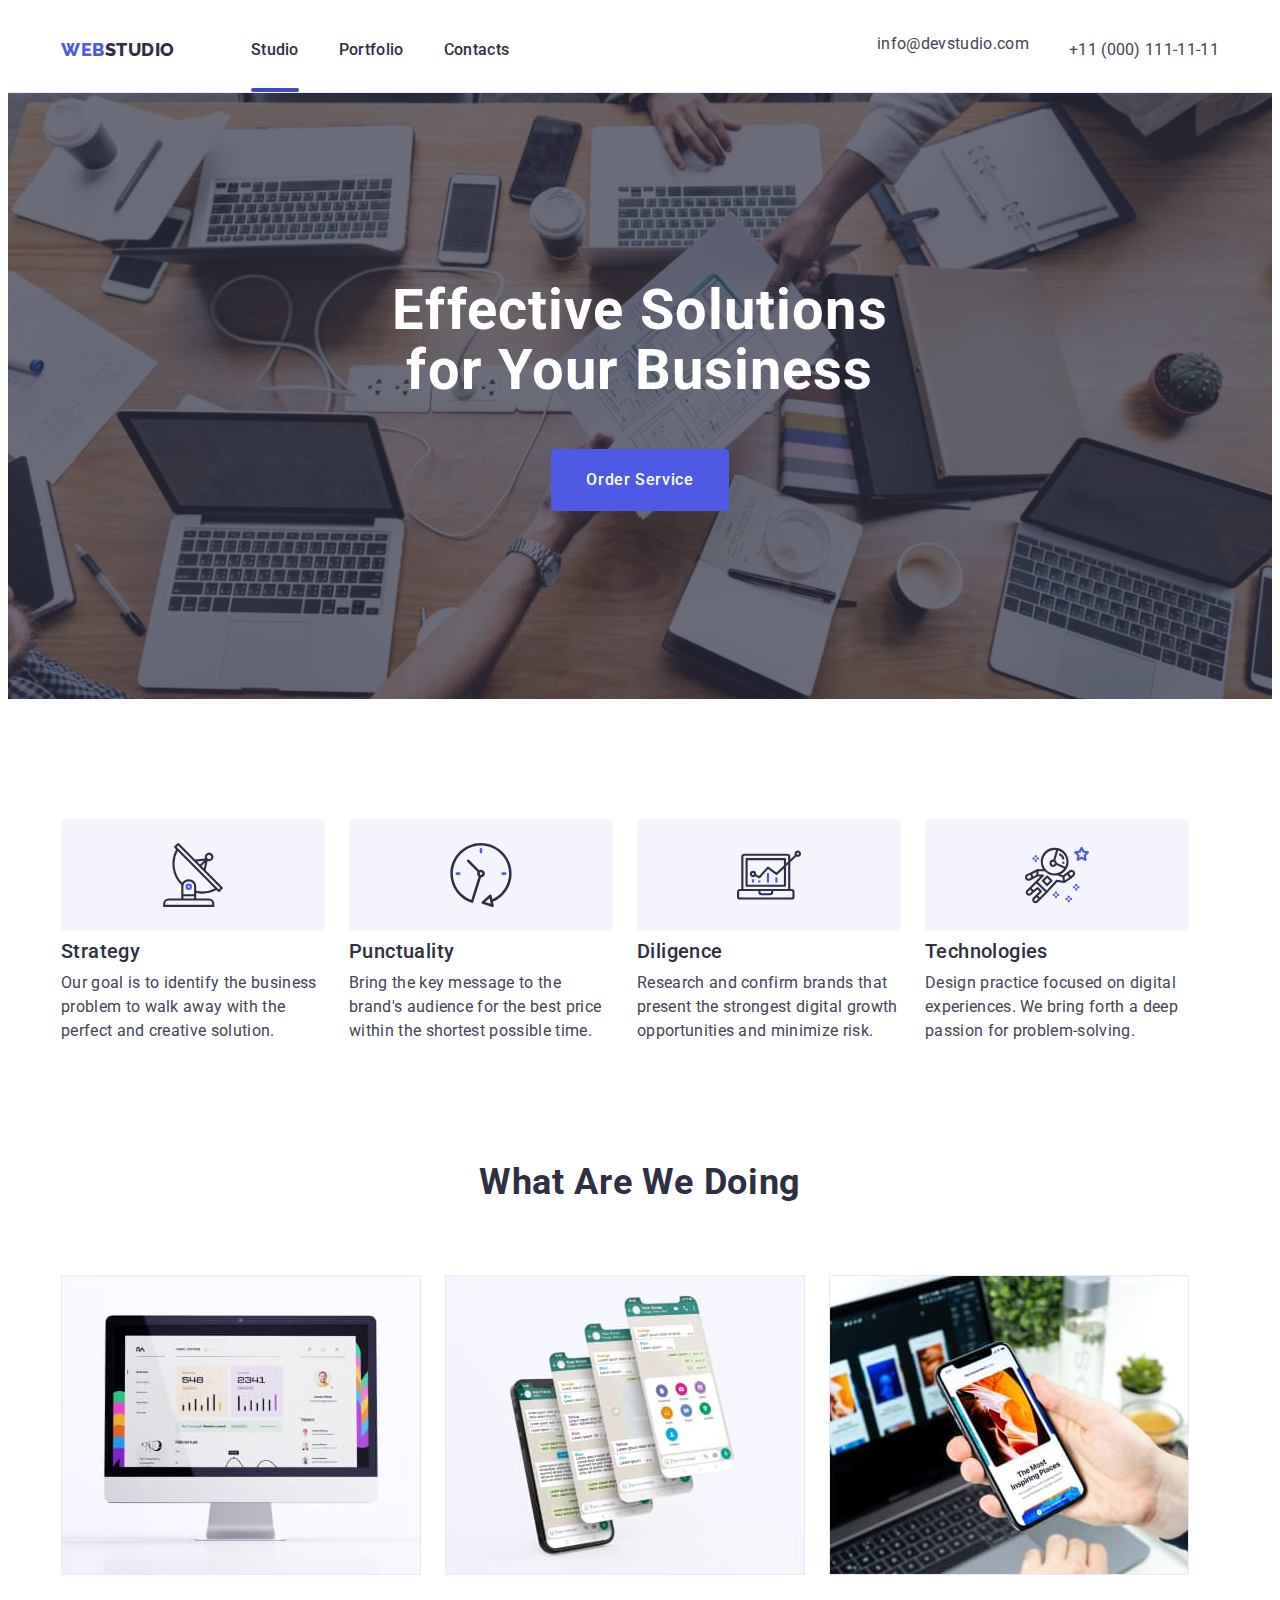
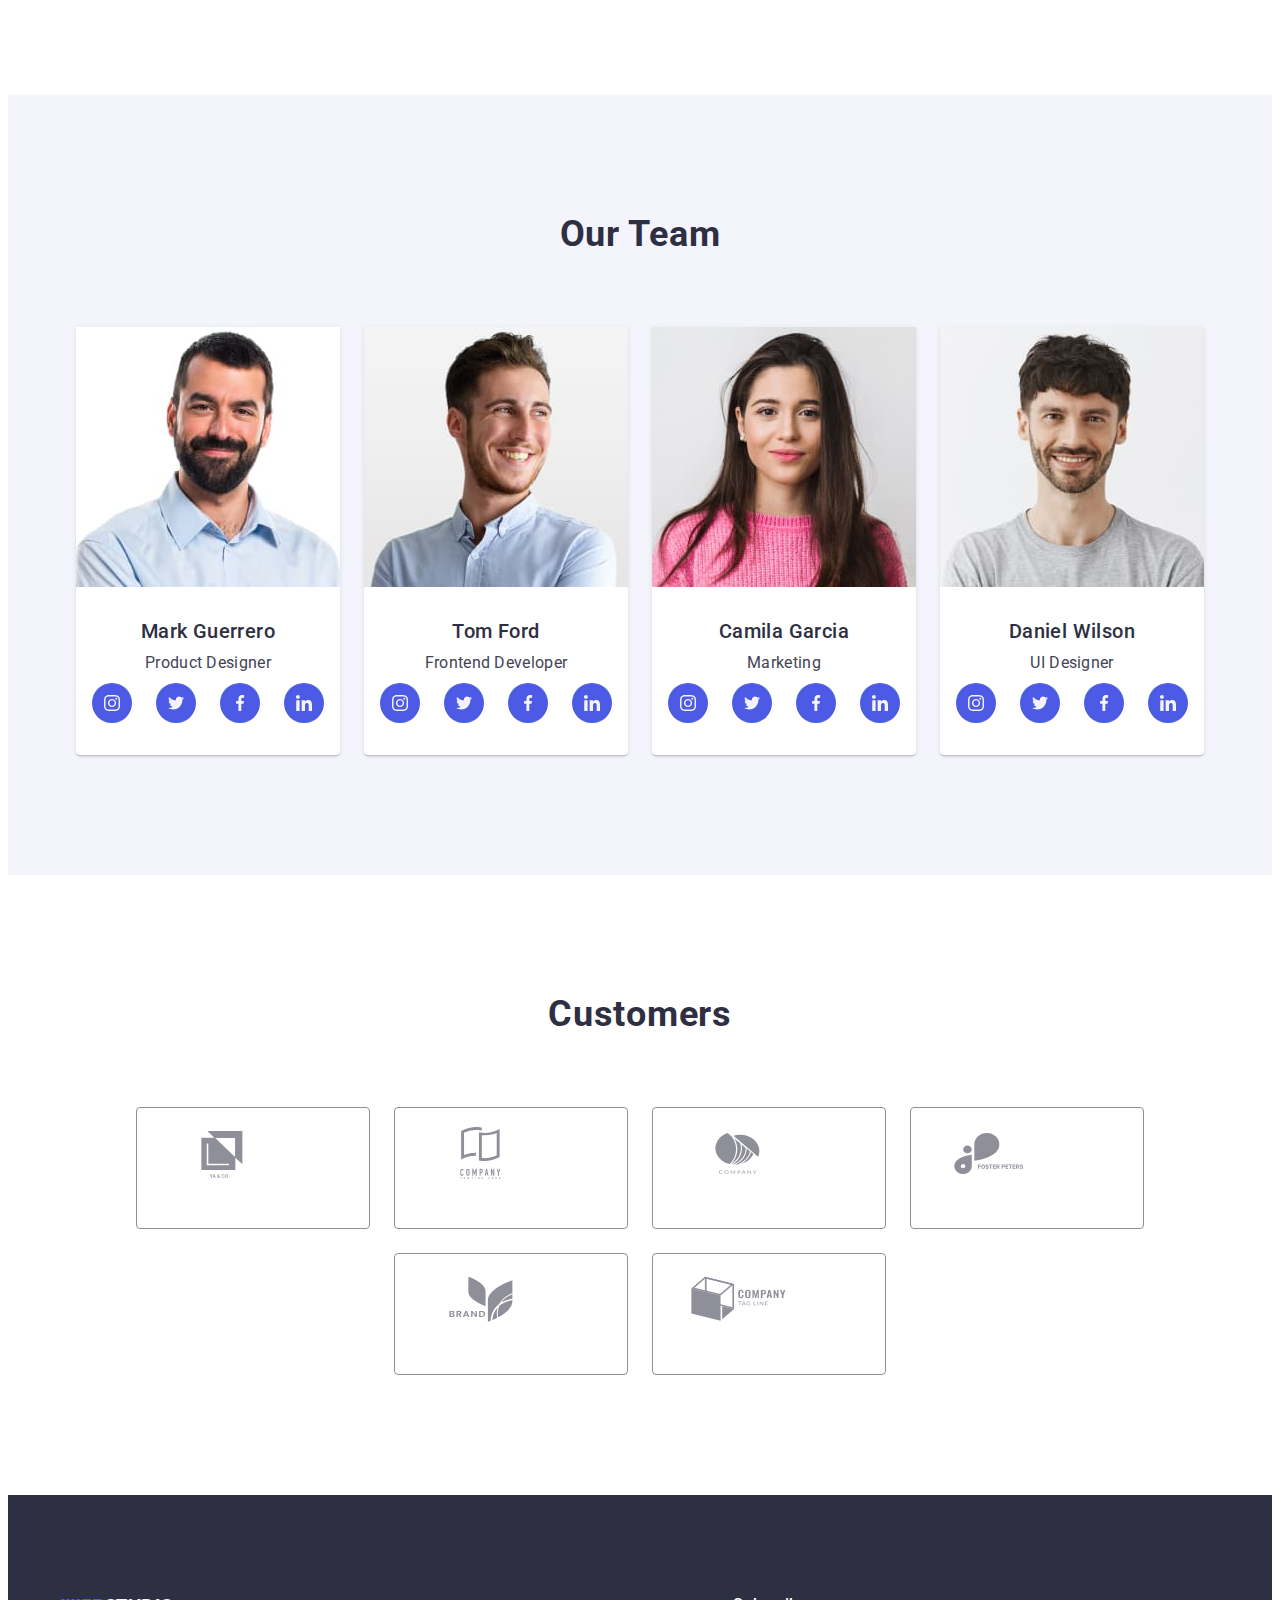
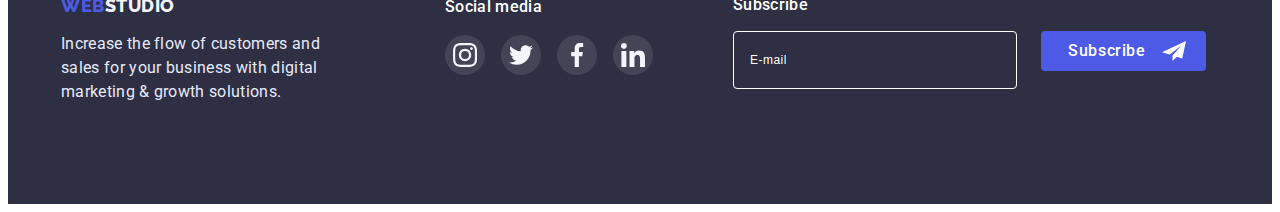
==== commit 1b5ff7e1: "creat" ====
--- a/index.html
+++ b/index.html
@@ -49,14 +49,14 @@
         </button>
         <address class="addres">
           <ul class="addres-list list">
-            <li class="addres-tel">
+            <li class="addres-tel addres-studio-email">
               <a
                 class="addres-contact addres-contact-email link"
                 href="mailto:info@devstudio.com"
                 >info@devstudio.com</a
               >
             </li>
-            <li class="addres-tel">
+            <li class="addres-tel addres-studio-tel">
               <a
                 class="addres-contact addres-contact-tel link"
                 href="tel:+110001111111"
--- a/css/styles.css
+++ b/css/styles.css
@@ -59,6 +59,16 @@
     margin-right: auto;
   }
 }
+@media screen and (max-width: 479px) {
+  .footer-subscribe-input {
+    width: 290px;
+  }
+}
+@media screen and (min-width: 480px) {
+  .footer-subscribe-input {
+    width: 398px;
+  }
+}
 @media screen and (min-width: 768px) {
   .container {
     width: 738px;
@@ -82,6 +92,7 @@
 }
 
 /*==============================MOBILE MENU======================================*/
+
 @media screen and (max-width: 767px) {
   .top-header-container {
     display: flex;
@@ -250,7 +261,7 @@
     padding-bottom: 112px;
   }
   .hero {
-    width: 320px;
+    width: 100%;
     height: 80px;
     margin-bottom: 72px;
   }
@@ -348,8 +359,6 @@
     justify-content: center;
     flex-wrap: wrap;
     gap: 72px;
-    margin-left: 82px;
-    margin-right: 82px;
   }
   .people-container {
     text-align: center;
@@ -581,6 +590,7 @@
     justify-content: center;
   }
   .footer-subscribe-form {
+    width: 100%;
     display: flex;
     flex-wrap: wrap;
     justify-content: center;
@@ -594,7 +604,6 @@
     margin-bottom: 16px;
   }
   .footer-subscribe-input {
-    width: 398px;
     height: 40px;
     font-weight: 400;
     font-size: 12px;
@@ -858,6 +867,7 @@
     border: solid #404bbf;
   }
 }
+
 @media screen and (min-device-pixel-ratio: 2) and (max-width: 767px),
   screen and (min-resolution: 192dpi) and (max-width: 767px),
   screen and (min-resolution: 2dppx) and (max-width: 767px) {
@@ -893,8 +903,8 @@
   }
 
   .top-header {
-    padding-top: 24px;
-    padding-bottom: 24px;
+    padding-top: 16px;
+    padding-bottom: 16px;
     border-bottom: 1px solid #e7e9fc;
   }
   .top-header-container {
@@ -958,7 +968,7 @@
     background-color: rgba(64, 75, 191, 1);
     position: absolute;
     border-radius: 2px;
-    margin-top: 20px;
+    margin-top: 26px;
   }
   .menu-link-portfolio::after {
     content: "";
@@ -986,6 +996,10 @@
   .addres-contact:focus {
     color: #404bbf;
   }
+  .addres-studio-email {
+    margin-bottom: 12px;
+  }
+
   /*HERO*/
   .section-hero {
     padding-top: 112px;
@@ -1168,7 +1182,7 @@
   }
 
   .container-customers-list {
-    width: 190px;
+    width: 168px;
     height: 88px;
     padding: 16px 32px;
     border: 1px solid #8e8f99;
@@ -1595,9 +1609,6 @@
   }
 }
 @media screen and (min-width: 768px) and (max-width: 1199px) {
-  .addres-tel:not(:last-child) {
-    margin-bottom: 12px;
-  }
   .icon-features-svg {
     display: none;
   }
@@ -1706,7 +1717,7 @@
     background-color: rgba(64, 75, 191, 1);
     position: absolute;
     border-radius: 2px;
-    margin-top: 20px;
+    margin-top: 26px;
   }
   .menu-link-portfolio::after {
     content: "";
